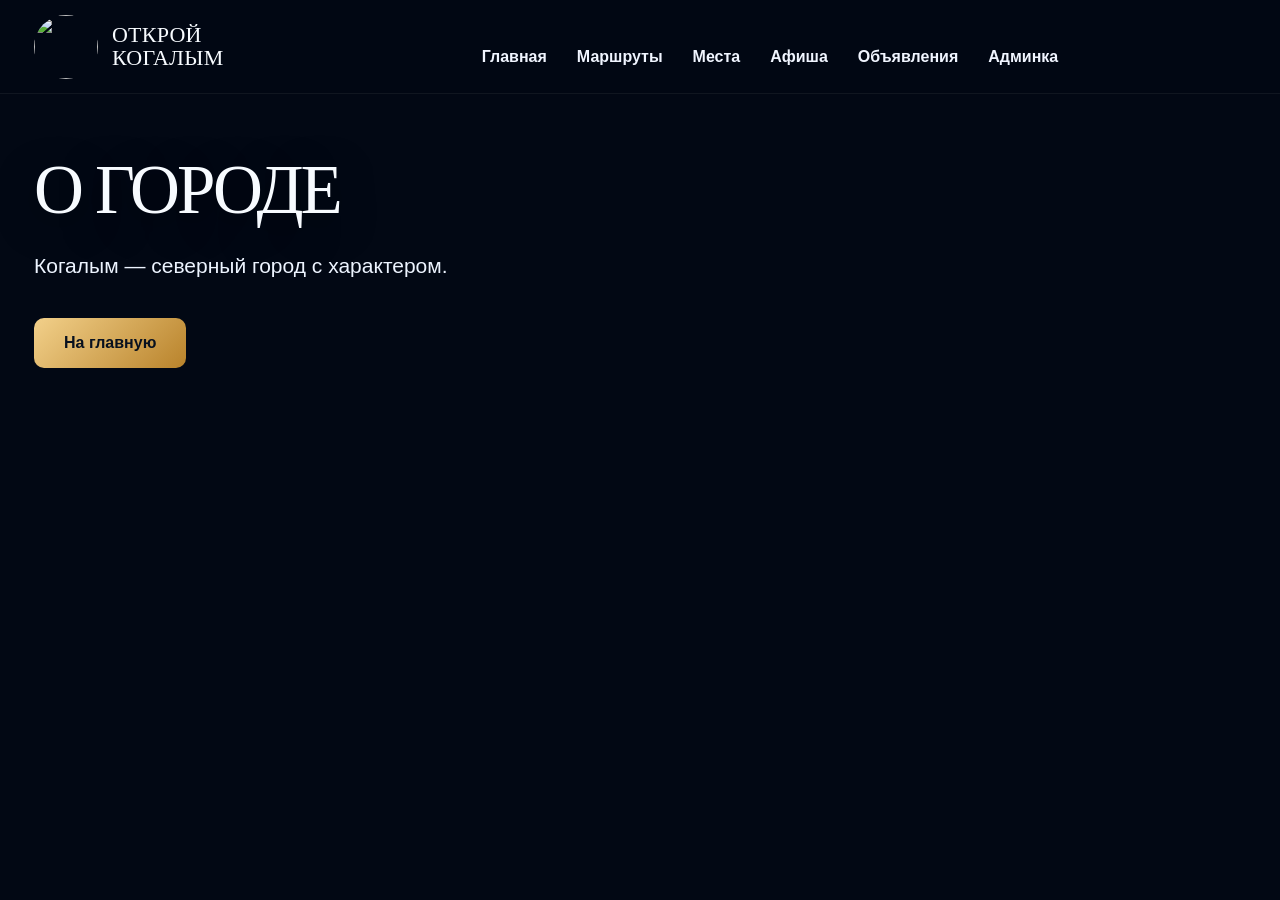
==== about.html @ 1dca5b0f "Add files via upload" ====
<!DOCTYPE html><html lang="ru"><head><meta charset="UTF-8"><meta name="viewport" content="width=device-width, initial-scale=1.0"><title>О городе</title><link rel="stylesheet" href="style.css"></head><body><header class="header"><a class="brand" href="index.html"><img src="images/logo.png"><span>ОТКРОЙ<br>КОГАЛЫМ</span></a><nav><a href="index.html">Главная</a><a href="routes.html">Маршруты</a><a href="places.html">Места</a><a href="events.html">Афиша</a><a href="announcements.html">Объявления</a><a href="admin.html">Админка</a></nav></header><section class="hero"><div class="hero-content"><h1>О городе</h1><p class="lead">Когалым — северный город с характером.</p><div class="actions"><a class="btn gold" href="index.html">На главную</a></div></div></section></body></html>
---- style.css ----
*{box-sizing:border-box;margin:0;padding:0}
:root{--bg:#020814;--panel:rgba(5,20,39,.78);--line:rgba(180,215,255,.18);--gold:#d6a24b;--gold2:#f2d08a;--white:#f7fbff;--muted:#aebcd0}
body{font-family:Arial,Helvetica,sans-serif;background:#020814;color:var(--white)}
a{text-decoration:none;color:inherit}
.header{position:fixed;top:0;left:0;width:100%;height:94px;padding:0 34px;display:grid;grid-template-columns:260px 1fr auto;align-items:center;gap:24px;background:rgba(2,8,20,.84);backdrop-filter:blur(16px);border-bottom:1px solid rgba(255,255,255,.06);z-index:100}
.brand{display:flex;align-items:center;gap:14px;font-family:Georgia,'Times New Roman',serif;font-size:22px;line-height:1.04;letter-spacing:.01em}
.brand img{width:64px;height:64px;border-radius:50%;object-fit:cover}
nav{display:flex;justify-content:center;gap:30px;font-size:16px;font-weight:700}
nav a{padding:34px 0 12px;border-bottom:2px solid transparent;color:#f0f5ff}
nav a.active,nav a:hover{color:var(--gold2);border-color:var(--gold)}
.right-head{display:flex;align-items:center;gap:16px}
.icon{font-size:27px;color:#eef5ff}
.about{padding:12px 18px;border:1px solid rgba(214,162,75,.55);border-radius:10px;font-weight:800;color:#fff}
.weather{height:52px;min-width:190px;padding:8px 14px;border:1px solid rgba(255,255,255,.16);border-radius:12px;background:rgba(7,20,39,.82);display:grid;grid-template-columns:28px 50px 1fr;align-items:center;gap:8px}
.weather b{font-size:27px}.weather small{font-size:12px;color:#e5eefb;line-height:1.25}

.hero{min-height:650px;padding-top:94px;background:linear-gradient(90deg,rgba(2,8,20,.98) 0%,rgba(2,8,20,.72) 34%,rgba(2,8,20,.18) 100%),linear-gradient(180deg,rgba(2,8,20,.05) 0%,#020814 100%),url('images/hero.jpg') center/cover no-repeat}
.hero-content{max-width:1500px;margin:0 auto;padding:62px 34px 0}
.kicker{font-family:Georgia,'Times New Roman',serif;font-size:17px;color:#f0f3f8;margin-bottom:44px}
h1{font-family:Georgia,'Times New Roman',serif;font-weight:500;text-transform:uppercase;font-size:clamp(54px,5.4vw,82px);line-height:.98;letter-spacing:-.045em;text-shadow:0 10px 36px rgba(0,0,0,.5)}
h1 strong{font-weight:500;color:var(--gold2)}
.lead{max-width:560px;margin-top:26px;font-size:21px;line-height:1.55;color:#edf4ff}
.actions{display:flex;gap:18px;margin-top:36px}
.btn{display:inline-flex;align-items:center;justify-content:center;gap:10px;padding:16px 30px;border-radius:10px;font-weight:800;border:1px solid var(--line)}
.gold{background:linear-gradient(135deg,var(--gold2),#b9832b);color:#08111f;border:none}
.dark{background:rgba(3,12,24,.58);color:#fff}
.features{max-width:950px;margin-top:42px;display:grid;grid-template-columns:repeat(4,1fr);border:1px solid var(--line);border-radius:14px;overflow:hidden;background:rgba(5,20,39,.62);backdrop-filter:blur(12px)}
.features div{display:flex;align-items:center;gap:14px;padding:18px 22px;border-right:1px solid var(--line)}
.features div:last-child{border-right:0}.features b{font-size:34px;color:var(--gold2)}.features span{font-size:15px;line-height:1.35}

.main-grid{max-width:1500px;margin:-18px auto 0;padding:0 34px 40px;display:grid;grid-template-columns:2fr .9fr;gap:24px}
.panel{background:var(--panel);border:1px solid var(--line);border-radius:16px;padding:22px;box-shadow:0 20px 60px rgba(0,0,0,.24)}
.section-head{display:flex;align-items:center;justify-content:space-between;margin-bottom:18px}.section-head h2{font-family:Georgia,'Times New Roman',serif;font-size:30px;font-weight:500}.section-head a{color:var(--gold2);font-weight:800}
.cards{display:grid;grid-template-columns:repeat(5,1fr);gap:16px}
.cards article{border:1px solid var(--line);border-radius:12px;overflow:hidden;background:rgba(5,18,36,.72);position:relative}
.cards img{width:100%;height:150px;object-fit:cover;display:block;filter:brightness(.85) saturate(1.05)}
.cards h3{font-family:Georgia,'Times New Roman',serif;font-size:21px;font-weight:500;margin:16px 16px 8px}.cards p{font-size:15px;color:var(--muted);line-height:1.45;margin:0 16px 26px}.cards i{position:absolute;right:14px;bottom:14px;width:32px;height:32px;border-radius:50%;border:1px solid var(--line);display:grid;place-items:center;color:var(--gold2);font-style:normal}
.event{display:grid;grid-template-columns:70px 1fr;gap:14px;padding:14px 0;border-bottom:1px solid var(--line)}.event:last-child{border-bottom:0}.event time{border-radius:10px;background:rgba(214,162,75,.10);color:var(--gold2);text-align:center;padding:10px;font-weight:900;font-size:28px}.event small{display:block;font-size:12px;margin-top:5px}.event b{font-size:16px}.event p{color:var(--muted);margin-top:5px}
.stats{grid-column:1/2;display:grid;grid-template-columns:repeat(4,1fr);padding:0;overflow:hidden}.stats div{text-align:center;padding:24px;border-right:1px solid var(--line)}.stats div:last-child{border-right:0}.stats b{font-family:Georgia,'Times New Roman',serif;font-size:32px;font-weight:500}.stats span{display:block;color:var(--muted);margin-top:6px}
.city{background:linear-gradient(90deg,rgba(5,20,39,.94),rgba(5,20,39,.42)),url('images/lukoil.webp') right bottom/auto 100% no-repeat}.city h2{font-family:Georgia,'Times New Roman',serif;font-size:30px;font-weight:500}.city p{max-width:320px;line-height:1.7;color:#e5eefb;margin:16px 0 26px}
footer{max-width:1500px;margin:0 auto;padding:20px 34px 44px;display:flex;gap:40px;color:var(--muted)}
@media(max-width:1100px){.header{position:relative;height:auto;grid-template-columns:1fr;padding:18px}.right-head{flex-wrap:wrap}.hero{padding-top:0}.hero-content{padding:42px 18px}.features,.main-grid,.cards,.stats{grid-template-columns:1fr}.main-grid{margin:0;padding:0 18px 32px}.stats{grid-column:auto}.features div{border-right:0;border-bottom:1px solid var(--line)}h1{font-size:44px}footer{padding:20px 18px 40px;flex-wrap:wrap}}
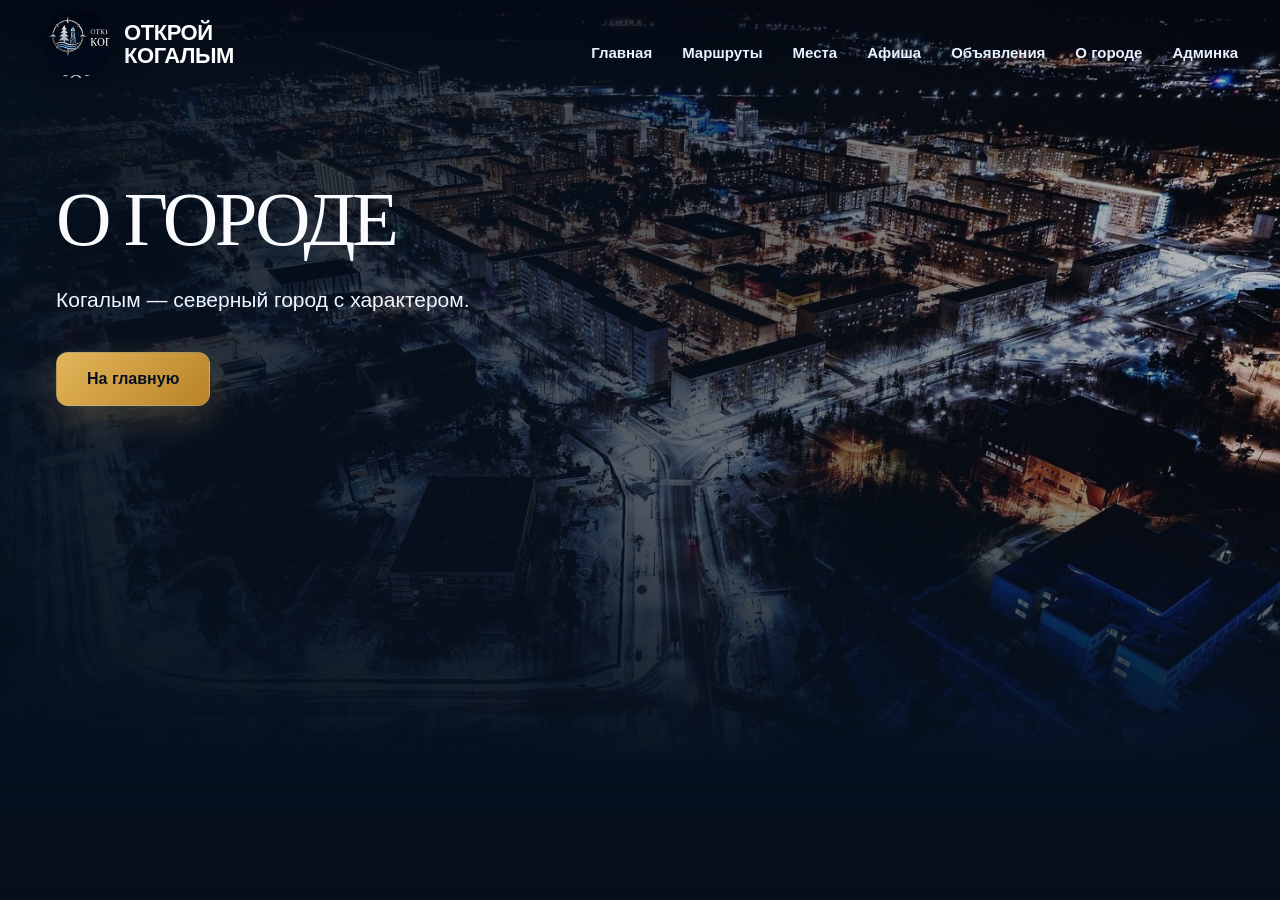
==== commit 11ae24e7: "Add files via upload" ====
--- a/about.html
+++ b/about.html
@@ -1 +1 @@
-<!DOCTYPE html><html lang="ru"><head><meta charset="UTF-8"><meta name="viewport" content="width=device-width, initial-scale=1.0"><title>О городе</title><link rel="stylesheet" href="style.css"></head><body><header class="header"><a class="brand" href="index.html"><img src="images/logo.png"><span>ОТКРОЙ<br>КОГАЛЫМ</span></a><nav><a href="index.html">Главная</a><a href="routes.html">Маршруты</a><a href="places.html">Места</a><a href="events.html">Афиша</a><a href="announcements.html">Объявления</a><a href="admin.html">Админка</a></nav></header><section class="hero"><div class="hero-content"><h1>О городе</h1><p class="lead">Когалым — северный город с характером.</p><div class="actions"><a class="btn gold" href="index.html">На главную</a></div></div></section></body></html>+<!DOCTYPE html><html lang="ru"><head><meta charset="UTF-8"><meta name="viewport" content="width=device-width, initial-scale=1.0"><title>О городе</title><link rel="stylesheet" href="styles.css"></head><body><header class="header"><a class="brand" href="index.html"><img src="logo.png"><span>ОТКРОЙ<br>КОГАЛЫМ</span></a><nav><a href="index.html">Главная</a><a href="routes.html">Маршруты</a><a href="places.html">Места</a><a href="events.html">Афиша</a><a href="announcements.html">Объявления</a><a href="about.html">О городе</a><a href="admin.html">Админка</a></nav></header><section class="hero"><div class="hero-content"><h1>О городе</h1><p>Когалым — северный город с характером.</p><div class="actions"><a class="btn primary" href="index.html">На главную</a></div></div></section></body></html>
--- a/styles.css
+++ b/styles.css
@@ -0,0 +1,100 @@
+
+*{box-sizing:border-box;margin:0;padding:0}
+:root{
+  --bg:#06111f;
+  --deep:#020712;
+  --panel:rgba(7,22,42,.78);
+  --panel2:rgba(9,30,56,.88);
+  --blue:#1177ff;
+  --blue2:#67b8ff;
+  --gold:#d6a64d;
+  --cream:#f2dfb5;
+  --white:#f7fbff;
+  --text:#dbe8f8;
+  --muted:#95a9bf;
+  --line:rgba(114,178,255,.22);
+}
+html{scroll-behavior:smooth}
+body{
+  font-family:Arial, Helvetica, sans-serif;
+  background:linear-gradient(180deg,#06111f,#020712 68%);
+  color:var(--white);
+}
+a{text-decoration:none;color:inherit}
+.header{
+  position:absolute;top:0;left:0;width:100%;z-index:10;
+  height:88px;padding:0 42px;display:flex;align-items:center;justify-content:space-between;
+  background:linear-gradient(180deg,rgba(2,7,18,.68),rgba(2,7,18,0));
+}
+.brand{display:flex;align-items:center;gap:14px;font-weight:900;letter-spacing:-.02em;font-size:22px;line-height:1.05;color:white}
+.brand img{width:68px;height:68px;border-radius:50%;object-fit:cover;filter:drop-shadow(0 8px 20px rgba(0,0,0,.35))}
+nav{display:flex;gap:30px;font-size:15px;font-weight:700}
+nav a{padding:29px 0 10px;border-bottom:2px solid transparent;color:#e8f1ff}
+nav a.active,nav a:hover{color:var(--cream);border-color:var(--gold)}
+.header-icons{display:flex;gap:18px;font-size:28px;color:#dbe8ff}
+.hero{
+  min-height:760px;padding:130px 56px 54px;position:relative;overflow:hidden;
+  display:grid;grid-template-columns:minmax(0,720px) 340px;align-items:start;gap:60px;
+  background:
+    linear-gradient(90deg,rgba(6,17,31,.96) 0%,rgba(6,17,31,.68) 44%,rgba(6,17,31,.14) 100%),
+    linear-gradient(180deg,rgba(6,17,31,.10) 0%,rgba(6,17,31,.15) 62%,#06111f 100%),
+    url('hero-kogalym.jpg') center/cover no-repeat;
+}
+.hero-content{max-width:720px;margin-top:52px}
+h1{
+  font-family:Georgia,'Times New Roman',serif;
+  font-size:clamp(54px,6vw,92px);
+  line-height:.98;letter-spacing:-.045em;font-weight:500;text-transform:uppercase;
+  color:#f9fbff;text-shadow:0 12px 32px rgba(0,0,0,.45);
+}
+h1 span{color:var(--cream)}
+.hero p{margin-top:26px;max-width:560px;font-size:21px;line-height:1.58;color:#eef5ff}
+.actions{display:flex;gap:18px;margin-top:36px;flex-wrap:wrap}
+.btn{display:inline-flex;align-items:center;justify-content:center;gap:10px;padding:17px 30px;border-radius:12px;font-weight:800;border:1px solid var(--line);transition:.25s}
+.btn:hover{transform:translateY(-3px)}
+.primary{background:linear-gradient(135deg,#e3b55a,#b98327);color:#07111f;box-shadow:0 12px 34px rgba(214,166,77,.25)}
+.secondary{background:rgba(3,13,28,.45);color:#fff}
+.chips{display:flex;gap:0;margin-top:48px;border:1px solid var(--line);border-radius:18px;overflow:hidden;backdrop-filter:blur(10px);max-width:720px}
+.chips div{display:flex;align-items:center;gap:16px;padding:18px 24px;background:rgba(7,22,42,.55);border-right:1px solid var(--line)}
+.chips div:last-child{border-right:0}
+.chips b{font-size:34px;color:var(--gold)}
+.chips span{font-size:15px;line-height:1.35;color:#e9f3ff;font-weight:700}
+.weather-card{
+  margin-top:70px;padding:28px;border-radius:18px;background:rgba(8,25,52,.78);
+  border:1px solid rgba(149,190,255,.28);box-shadow:0 18px 60px rgba(0,0,0,.25);backdrop-filter:blur(15px)
+}
+.weather-main{display:grid;grid-template-columns:48px 80px 1fr;gap:14px;align-items:center}
+.cloud{font-size:40px}.weather-main strong{font-size:44px}.weather-main small{display:block;color:#c7d7ea;margin-top:6px}
+.weather-card p{margin:14px 0;color:#dcecff}.weather-card hr{border:0;border-top:1px solid var(--line);margin:18px 0}.weather-card span{color:#dcecff;line-height:1.6}
+.popular,.lower,.stats{padding-left:42px;padding-right:42px;max-width:1500px;margin:0 auto}
+.section-title{display:flex;align-items:center;justify-content:space-between;margin-bottom:24px}
+.section-title h2{
+  font-family:Georgia,'Times New Roman',serif;
+  font-size:34px;font-weight:500;color:#fff
+}
+.section-title h2:before{content:"";display:inline-block;width:12px;height:12px;border-radius:50%;background:var(--blue);margin-right:12px}
+.section-title a{color:var(--cream);font-weight:800}
+.place-grid{display:grid;grid-template-columns:repeat(5,1fr);gap:18px}
+.place-grid article{background:var(--panel);border:1px solid var(--line);border-radius:14px;overflow:hidden;box-shadow:0 16px 40px rgba(0,0,0,.14)}
+.place-grid img{width:100%;height:160px;object-fit:cover;display:block;filter:saturate(1.08) brightness(.88)}
+.place-grid h3{font-family:Georgia,'Times New Roman',serif;font-size:22px;font-weight:500;margin:18px 18px 8px}
+.place-grid p{color:#b9c7d8;margin:0 18px 20px;line-height:1.45}
+.lower{display:grid;grid-template-columns:1.1fr .9fr 1.05fr;gap:24px;margin-top:34px}
+.panel{background:var(--panel);border:1px solid var(--line);border-radius:18px;padding:24px;box-shadow:0 16px 46px rgba(0,0,0,.18)}
+.section-title.small h2{font-size:28px}.section-title.small h2:before{display:none}
+.event{display:grid;grid-template-columns:74px 1fr;gap:16px;align-items:center;padding:15px 0;border-bottom:1px solid var(--line)}
+.event:last-child{border-bottom:0}.event time{border-radius:12px;background:rgba(17,119,255,.10);color:var(--blue2);text-align:center;padding:12px 8px;font-weight:900}
+.event time small{display:block;font-size:12px;margin-top:6px}.event p{color:#afc0d4;margin-top:5px}
+.quick-grid{display:grid;grid-template-columns:repeat(3,1fr);gap:14px}
+.quick-grid a{min-height:102px;border-radius:14px;background:rgba(255,255,255,.04);border:1px solid var(--line);display:flex;flex-direction:column;align-items:center;justify-content:center;gap:12px;color:var(--cream);font-size:30px}
+.quick-grid span{font-size:14px;color:#dbe7f7;font-weight:800}
+.city-card{background:linear-gradient(90deg,rgba(9,30,56,.94),rgba(9,30,56,.44)),url('lukoil-city.webp') right bottom/auto 100% no-repeat}
+.city-card h2{font-family:Georgia,'Times New Roman',serif;font-size:34px;font-weight:500;max-width:310px}.city-card p{margin:18px 0 26px;line-height:1.7;max-width:330px;color:#dbe8f8}
+.stats{display:grid;grid-template-columns:repeat(4,1fr);margin-top:34px;margin-bottom:38px;border:1px solid var(--line);border-radius:18px;overflow:hidden;background:rgba(7,22,42,.62)}
+.stats div{text-align:center;padding:26px;border-right:1px solid var(--line)}.stats div:last-child{border-right:0}.stats b{font-family:Georgia,'Times New Roman',serif;font-size:34px;color:#fff;font-weight:500}.stats span{display:block;color:#aebdd0;margin-top:6px}
+footer{max-width:1500px;margin:0 auto;padding:26px 42px 44px;display:flex;gap:42px;color:#aebdd0}
+@media(max-width:1000px){
+  .header{position:relative;background:#06111f;height:auto;padding:16px;align-items:flex-start;flex-direction:column}
+  nav{flex-wrap:wrap;gap:15px}.hero{grid-template-columns:1fr;padding:48px 22px}.hero-content{margin-top:0}h1{font-size:44px}.weather-card{margin-top:0}.chips{display:grid}.chips div{border-right:0;border-bottom:1px solid var(--line)}
+  .popular,.lower,.stats{padding-left:16px;padding-right:16px}.place-grid,.lower,.stats{grid-template-columns:1fr}footer{padding:22px 16px;flex-wrap:wrap}
+}
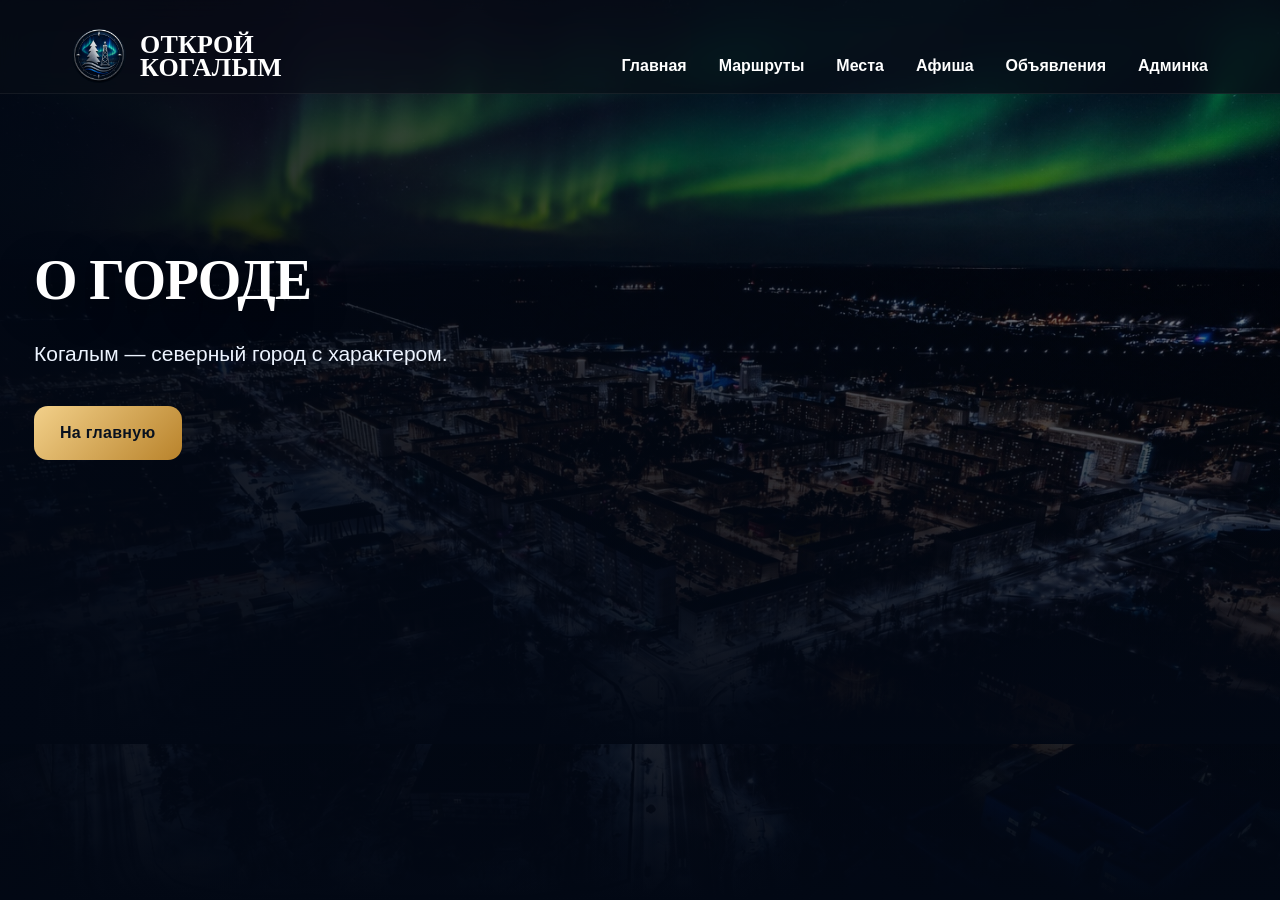
==== commit 3de63deb: "Add files via upload" ====
--- a/about.html
+++ b/about.html
@@ -1 +1 @@
-<!DOCTYPE html><html lang="ru"><head><meta charset="UTF-8"><meta name="viewport" content="width=device-width, initial-scale=1.0"><title>О городе</title><link rel="stylesheet" href="styles.css"></head><body><header class="header"><a class="brand" href="index.html"><img src="logo.png"><span>ОТКРОЙ<br>КОГАЛЫМ</span></a><nav><a href="index.html">Главная</a><a href="routes.html">Маршруты</a><a href="places.html">Места</a><a href="events.html">Афиша</a><a href="announcements.html">Объявления</a><a href="about.html">О городе</a><a href="admin.html">Админка</a></nav></header><section class="hero"><div class="hero-content"><h1>О городе</h1><p>Когалым — северный город с характером.</p><div class="actions"><a class="btn primary" href="index.html">На главную</a></div></div></section></body></html>+<!DOCTYPE html><html lang="ru"><head><meta charset="UTF-8"><meta name="viewport" content="width=device-width, initial-scale=1.0"><title>О городе</title><link rel="stylesheet" href="style.css"></head><body><header class="header"><a class="brand" href="index.html"><img src="images/logo.png"><span>ОТКРОЙ<br>КОГАЛЫМ</span></a><nav><a href="index.html">Главная</a><a href="routes.html">Маршруты</a><a href="places.html">Места</a><a href="events.html">Афиша</a><a href="announcements.html">Объявления</a><a href="admin.html">Админка</a></nav></header><section class="hero"><div class="hero-content"><h1>О городе</h1><p class="lead">Когалым — северный город с характером.</p><div class="actions"><a class="btn gold" href="index.html">На главную</a></div></div></section></body></html>
--- a/style.css
+++ b/style.css
@@ -0,0 +1,451 @@
+*{box-sizing:border-box;margin:0;padding:0}
+:root{--bg:#020814;--panel:rgba(5,20,39,.78);--line:rgba(180,215,255,.18);--gold:#d6a24b;--gold2:#f2d08a;--white:#f7fbff;--muted:#aebcd0}
+body{font-family:Arial,Helvetica,sans-serif;background:#020814;color:var(--white)}
+a{text-decoration:none;color:inherit}
+.header{position:fixed;top:0;left:0;width:100%;height:94px;padding:0 34px;display:grid;grid-template-columns:260px 1fr auto;align-items:center;gap:24px;background:rgba(2,8,20,.84);backdrop-filter:blur(16px);border-bottom:1px solid rgba(255,255,255,.06);z-index:100}
+.brand{display:flex;align-items:center;gap:14px;font-family:Georgia,'Times New Roman',serif;font-size:22px;line-height:1.04;letter-spacing:.01em}
+.brand img{width:64px;height:64px;border-radius:50%;object-fit:cover}
+nav{display:flex;justify-content:center;gap:30px;font-size:16px;font-weight:700}
+nav a{padding:34px 0 12px;border-bottom:2px solid transparent;color:#f0f5ff}
+nav a.active,nav a:hover{color:var(--gold2);border-color:var(--gold)}
+.right-head{display:flex;align-items:center;gap:16px}
+.icon{font-size:27px;color:#eef5ff}
+.about{padding:12px 18px;border:1px solid rgba(214,162,75,.55);border-radius:10px;font-weight:800;color:#fff}
+.weather{height:52px;min-width:190px;padding:8px 14px;border:1px solid rgba(255,255,255,.16);border-radius:12px;background:rgba(7,20,39,.82);display:grid;grid-template-columns:28px 50px 1fr;align-items:center;gap:8px}
+.weather b{font-size:27px}.weather small{font-size:12px;color:#e5eefb;line-height:1.25}
+
+.hero{
+min-height:650px;
+padding-top:94px;
+background:
+linear-gradient(90deg, rgba(2,8,20,.92) 0%, rgba(2,8,20,.68) 35%, rgba(2,8,20,.22) 100%),
+linear-gradient(180deg, rgba(2,8,20,.04) 0%, #020814 100%),
+url("images/hero.jpg") center/cover fixed;
+}
+.hero-content{max-width:1500px;margin:0 auto;padding:62px 34px 0}
+.kicker{font-family:Georgia,'Times New Roman',serif;font-size:17px;color:#f0f3f8;margin-bottom:44px}
+h1{font-family:Georgia,'Times New Roman',serif;font-weight:500;text-transform:uppercase;font-size:clamp(54px,5.4vw,82px);line-height:.98;letter-spacing:-.045em;text-shadow:0 10px 36px rgba(0,0,0,.5)}
+h1 strong{font-weight:500;color:var(--gold2)}
+.lead{max-width:560px;margin-top:26px;font-size:21px;line-height:1.55;color:#edf4ff}
+.actions{display:flex;gap:18px;margin-top:36px}
+.btn{display:inline-flex;align-items:center;justify-content:center;gap:10px;padding:16px 30px;border-radius:10px;font-weight:800;border:1px solid var(--line)}
+.gold{background:linear-gradient(135deg,var(--gold2),#b9832b);color:#08111f;border:none}
+.dark{background:rgba(3,12,24,.58);color:#fff}
+.features{max-width:950px;margin-top:42px;display:grid;grid-template-columns:repeat(4,1fr);border:1px solid var(--line);border-radius:14px;overflow:hidden;background:rgba(5,20,39,.62);backdrop-filter:blur(12px)}
+.features div{display:flex;align-items:center;gap:14px;padding:18px 22px;border-right:1px solid var(--line)}
+.features div:last-child{border-right:0}.features b{font-size:34px;color:var(--gold2)}.features span{font-size:15px;line-height:1.35}
+
+.main-grid{max-width:1500px;margin:-18px auto 0;padding:0 34px 40px;display:grid;grid-template-columns:2fr .9fr;gap:24px}
+.panel{background:var(--panel);border:1px solid var(--line);border-radius:16px;padding:22px;box-shadow:0 20px 60px rgba(0,0,0,.24)}
+.section-head{display:flex;align-items:center;justify-content:space-between;margin-bottom:18px}.section-head h2{font-family:Georgia,'Times New Roman',serif;font-size:30px;font-weight:500}.section-head a{color:var(--gold2);font-weight:800}
+.cards{display:grid;grid-template-columns:repeat(5,1fr);gap:16px}
+.cards article{border:1px solid var(--line);border-radius:12px;overflow:hidden;background:rgba(5,18,36,.72);position:relative}
+.cards img{width:100%;height:150px;object-fit:cover;display:block;filter:brightness(.85) saturate(1.05)}
+.cards h3{font-family:Georgia,'Times New Roman',serif;font-size:21px;font-weight:500;margin:16px 16px 8px}.cards p{font-size:15px;color:var(--muted);line-height:1.45;margin:0 16px 26px}.cards i{position:absolute;right:14px;bottom:14px;width:32px;height:32px;border-radius:50%;border:1px solid var(--line);display:grid;place-items:center;color:var(--gold2);font-style:normal}
+.event{display:grid;grid-template-columns:70px 1fr;gap:14px;padding:14px 0;border-bottom:1px solid var(--line)}.event:last-child{border-bottom:0}.event time{border-radius:10px;background:rgba(214,162,75,.10);color:var(--gold2);text-align:center;padding:10px;font-weight:900;font-size:28px}.event small{display:block;font-size:12px;margin-top:5px}.event b{font-size:16px}.event p{color:var(--muted);margin-top:5px}
+.stats{grid-column:1/2;display:grid;grid-template-columns:repeat(4,1fr);padding:0;overflow:hidden}.stats div{text-align:center;padding:24px;border-right:1px solid var(--line)}.stats div:last-child{border-right:0}.stats b{font-family:Georgia,'Times New Roman',serif;font-size:32px;font-weight:500}.stats span{display:block;color:var(--muted);margin-top:6px}
+.city{background:linear-gradient(90deg,rgba(5,20,39,.94),rgba(5,20,39,.42)),url('images/lukoil.webp') right bottom/auto 100% no-repeat}.city h2{font-family:Georgia,'Times New Roman',serif;font-size:30px;font-weight:500}.city p{max-width:320px;line-height:1.7;color:#e5eefb;margin:16px 0 26px}
+footer{max-width:1500px;margin:0 auto;padding:20px 34px 44px;display:flex;gap:40px;color:var(--muted)}
+@media(max-width:1100px){.header{position:relative;height:auto;grid-template-columns:1fr;padding:18px}.right-head{flex-wrap:wrap}.hero{padding-top:0}.hero-content{padding:42px 18px}.features,.main-grid,.cards,.stats{grid-template-columns:1fr}.main-grid{margin:0;padding:0 18px 32px}.stats{grid-column:auto}.features div{border-right:0;border-bottom:1px solid var(--line)}h1{font-size:44px}footer{padding:20px 18px 40px;flex-wrap:wrap}}
+.header{
+display:flex;
+align-items:center;
+justify-content:space-between;
+gap:24px;
+flex-wrap:wrap;
+}
+
+.main-nav{
+display:flex;
+gap:28px;
+flex-wrap:wrap;
+}
+
+.header-actions{
+display:flex;
+align-items:center;
+gap:14px;
+margin-left:auto;
+}
+/* ===== ЕДИНАЯ ШАПКА ДЛЯ ВСЕХ СТРАНИЦ ===== */
+
+.header{
+  width:100%;
+  padding:24px 72px;
+  box-sizing:border-box;
+  display:flex;
+  align-items:center;
+  gap:34px;
+  position:relative;
+  z-index:50;
+  background:rgba(8,12,22,.72);
+  backdrop-filter:blur(14px);
+}
+
+.brand{
+  display:flex;
+  align-items:center;
+  gap:14px;
+  text-decoration:none;
+  color:#fff;
+  flex-shrink:0;
+}
+
+.brand img{
+  width:54px;
+  height:54px;
+  object-fit:contain;
+}
+
+.brand span{
+  font-size:26px;
+  line-height:.9;
+  font-weight:900;
+}
+
+.header nav{
+  display:flex;
+  align-items:center;
+  gap:28px;
+  margin-left:auto;
+}
+
+.header nav a{
+  color:#fff;
+  text-decoration:none;
+  font-weight:800;
+  position:relative;
+}
+
+.header nav a.active{
+  color:#ffd85a;
+}
+
+.header nav a.active::after{
+  content:"";
+  position:absolute;
+  left:0;
+  right:0;
+  bottom:-10px;
+  height:3px;
+  border-radius:10px;
+  background:#ffd85a;
+}
+
+.right-head{
+  display:flex;
+  align-items:center;
+  gap:14px;
+  margin-left:28px;
+  flex-shrink:0;
+}
+
+.icon{
+  color:#fff;
+  font-size:18px;
+}
+
+.about{
+  color:#fff;
+  text-decoration:none;
+  font-weight:800;
+  padding:12px 18px;
+  border:1px solid rgba(255,216,90,.75);
+  border-radius:12px;
+}
+
+.weather{
+  display:flex;
+  align-items:center;
+  gap:10px;
+  padding:10px 14px;
+  border-radius:12px;
+  background:rgba(55,72,110,.75);
+  color:#fff;
+}
+
+.weather b{
+  font-size:22px;
+}
+
+.weather small{
+  font-size:11px;
+  line-height:1.1;
+}
+/* ===== FIX: одинаковое меню во всех шапках ===== */
+
+.header nav{
+  display:flex !important;
+  align-items:center !important;
+  gap:32px !important;
+  margin-left:auto !important;
+}
+
+.header nav a{
+  font-size:16px !important;
+  line-height:1 !important;
+  font-weight:800 !important;
+  color:#fff !important;
+  text-decoration:none !important;
+  white-space:nowrap !important;
+}
+
+.header nav a.active{
+  color:#ffd85a !important;
+}
+
+.header nav a.active::after{
+  bottom:-12px !important;
+}
+/* ===== ЕДИНЫЙ ФОН САЙТА ===== */
+html,
+body{
+  min-height:100%;
+}
+
+body{
+  background:#020814;
+  color:#fff;
+}
+
+body::before{
+  content:"";
+  position:fixed;
+  inset:0;
+  background:
+linear-gradient(90deg, rgba(2,8,20,.72) 0%, rgba(2,8,20,.45) 40%, rgba(2,8,20,.18) 100%),
+linear-gradient(180deg, rgba(2,8,20,.03) 0%, #020814 100%),
+url("images/hero.jpg") center/cover fixed;;
+  z-index:-1;
+  pointer-events:none;
+}
+.page-shell{
+max-width:1500px;
+margin:0 auto;
+padding:140px 34px 80px;
+}
+
+.page-shell h1{
+font-size:56px;
+line-height:1;
+margin-bottom:18px;
+font-family:Georgia,"Times New Roman",serif;
+font-weight:700;
+color:#fff;
+}
+
+.page-shell p{
+font-size:18px;
+line-height:1.7;
+color:#d7e3f7;
+}
+
+.page-shell h2{
+font-size:34px;
+margin-bottom:18px;
+font-family:Georgia,"Times New Roman",serif;
+color:#f0d58a;
+}
+/* ===== ЕДИНЫЙ СТИЛЬ САЙТА ===== */
+
+body{
+font-family:Arial,Helvetica,sans-serif;
+color:#f7fbff;
+line-height:1.6;
+}
+
+h1,h2,h3{
+font-family:Georgia,"Times New Roman",serif;
+font-weight:700;
+letter-spacing:-0.02em;
+color:#fff;
+margin-bottom:18px;
+line-height:1.1;
+}
+
+h1{
+font-size:56px;
+}
+
+h2{
+font-size:34px;
+}
+
+h3{
+font-size:24px;
+}
+
+p{
+font-size:18px;
+line-height:1.7;
+color:#d7e3f7;
+margin-bottom:18px;
+}
+
+section{
+margin-bottom:42px;
+}
+
+.panel,
+.route-card,
+.place-card,
+.event-card,
+article{
+border-radius:22px;
+overflow:hidden;
+}
+
+.cards,
+.route-list{
+gap:24px;
+}
+
+.btn,
+button,
+a.btn{
+font-weight:700;
+letter-spacing:.02em;
+border-radius:14px;
+padding:14px 26px;
+}
+
+.page-shell,
+.routes-page,
+.events-page,
+.places-page,
+.announcements-page{
+max-width:1500px;
+margin:0 auto;
+padding:140px 34px 80px;
+box-sizing:border-box;
+}
+/* ===== ЖЕСТКОЕ ВЫРАВНИВАНИЕ ВСЕХ СТРАНИЦ ===== */
+
+.routes-page,
+.places-page,
+.events-page,
+.announcements-page,
+.page-shell{
+  max-width:1500px !important;
+  margin:0 auto !important;
+  padding:140px 34px 80px !important;
+  box-sizing:border-box !important;
+}
+
+.routes-page h1,
+.places-page h1,
+.events-page h1,
+.announcements-page h1{
+  font-family:Georgia,"Times New Roman",serif !important;
+  font-size:72px !important;
+  line-height:.95 !important;
+  font-weight:700 !important;
+  letter-spacing:-.04em !important;
+  margin:0 0 22px !important;
+  color:#fff !important;
+}
+
+.routes-page p,
+.places-page p,
+.events-page p,
+.announcements-page p{
+  font-family:Arial,Helvetica,sans-serif !important;
+  font-size:18px !important;
+  line-height:1.65 !important;
+  font-weight:600 !important;
+  color:#dbe6f8 !important;
+}
+
+.routes-page h2,
+.places-page h2,
+.events-page h2,
+.announcements-page h2{
+  font-family:Georgia,"Times New Roman",serif !important;
+  font-size:42px !important;
+  line-height:1.05 !important;
+  font-weight:700 !important;
+  color:#fff !important;
+}
+
+.route-card,
+.week-place,
+.hero-event,
+.card,
+.event-card,
+.admin-card{
+  border-radius:24px !important;
+}
+/* ===== ОБЪЯВЛЕНИЯ ПОД ОБЩИЙ СТИЛЬ ===== */
+
+.ann-page h1{
+font-family:Georgia,"Times New Roman",serif !important;
+font-size:72px !important;
+font-weight:700 !important;
+line-height:.95 !important;
+letter-spacing:-.04em !important;
+}
+
+.ann-page p,
+.ann-page input,
+.ann-page select,
+.ann-page button,
+.ann-page .item,
+.ann-page .price{
+font-family:Arial,Helvetica,sans-serif !important;
+}
+
+.ann-page{
+padding-top:140px !important;
+}
+#adsList{
+display:grid;
+gap:18px;
+margin-top:18px;
+}
+
+/* ===== ANNOUNCEMENTS PAGE / CLEAN FINAL ===== */
+body.modal-open{overflow:hidden}
+.ann-page{min-height:100vh;padding:140px 28px 70px;background:linear-gradient(180deg,rgba(2,8,20,.80),#020814 48%),url('images/hero.jpg') center/cover fixed;color:#fff}
+.ann-container{max-width:1450px;margin:0 auto}
+.ann-badge{display:inline-flex;padding:10px 16px;border-radius:999px;background:rgba(214,162,75,.12);border:1px solid rgba(214,162,75,.28);color:#f2d08a;font-weight:800;margin-bottom:18px}
+.ann-top{display:flex;justify-content:space-between;gap:24px;align-items:flex-end;margin-bottom:30px}
+.ann-top h1{font-family:Georgia,'Times New Roman',serif;font-size:72px;line-height:.95;font-weight:700;letter-spacing:-.04em;margin:0 0 18px;color:#fff}
+.ann-lead{max-width:760px;font-size:20px;line-height:1.6;color:#dbe6f8;margin:0}
+.ann-add-btn{display:inline-flex;align-items:center;justify-content:center;padding:16px 24px;border-radius:12px;background:linear-gradient(135deg,#f1d493,#b88631);color:#08111f;font-weight:900;text-decoration:none;white-space:nowrap}
+.ann-search-panel{display:grid;grid-template-columns:1.3fr repeat(3,.7fr);gap:14px;margin-bottom:20px}
+.ann-search-panel input,.ann-search-panel select{width:100%;padding:17px 18px;border-radius:16px;border:1px solid rgba(255,255,255,.08);background:rgba(8,20,42,.86);color:#fff;font-weight:800;outline:none}
+.ann-search-panel input::placeholder{color:#9fb1c8}
+.ann-categories{display:grid;grid-template-columns:repeat(5,1fr);gap:14px;margin-bottom:30px}
+.ann-cat{cursor:pointer;padding:18px;border-radius:18px;background:rgba(8,20,42,.86);border:1px solid rgba(255,255,255,.08);color:#f2d08a;font-weight:900;text-align:center;transition:.22s}
+.ann-cat:hover,.ann-cat.active{background:rgba(214,162,75,.18);border-color:rgba(214,162,75,.45);transform:translateY(-2px)}
+.ann-board{display:grid;grid-template-columns:2fr 1fr;gap:24px}
+.ann-list{display:grid;gap:18px}
+.ann-item{position:relative;display:grid;grid-template-columns:118px 1fr 155px;gap:20px;align-items:center;padding:20px;border-radius:22px;background:rgba(8,20,42,.88);border:1px solid rgba(255,255,255,.08);backdrop-filter:blur(14px);transition:.28s;cursor:pointer;overflow:hidden}
+.ann-item.hidden{display:none}
+.ann-item:hover{transform:translateY(-5px);border-color:rgba(214,162,75,.32);box-shadow:0 18px 44px rgba(0,0,0,.28)}
+.ann-item.vip{border-color:rgba(214,162,75,.42);background:linear-gradient(90deg,rgba(214,162,75,.10),rgba(8,20,42,.88) 30%)}
+.vip-label{position:absolute;top:12px;right:18px;padding:5px 10px;border-radius:999px;background:rgba(214,162,75,.20);border:1px solid rgba(214,162,75,.38);color:#f2d08a;font-weight:950;font-size:11px;z-index:2}
+.ann-thumb{width:108px;height:88px;border-radius:16px;background-size:cover;background-position:center;border:1px solid rgba(255,255,255,.10);position:relative;overflow:hidden}
+.ann-thumb:after{content:"";position:absolute;inset:0;background:linear-gradient(180deg,transparent,rgba(0,0,0,.35))}
+.ann-item h2{font-family:Georgia,'Times New Roman',serif;font-size:30px;font-weight:500;line-height:1.12;margin:0 0 8px;color:#fff;overflow-wrap:anywhere;word-break:break-word}
+.ann-item p{margin:0;color:#dbe6f8;line-height:1.5;overflow-wrap:anywhere;word-break:break-word}
+.ann-meta{display:flex;gap:10px;flex-wrap:wrap;margin-top:10px;color:#aebcd0;font-size:13px;font-weight:800}
+.ann-price{text-align:right;min-width:145px;padding-top:22px;overflow-wrap:anywhere;word-break:break-word}
+.ann-price b{display:block;font-size:23px;color:#f2d08a;margin-bottom:8px}.ann-price span{color:#aebcd0;font-size:14px}
+.ann-side{background:rgba(8,20,42,.88);border:1px solid rgba(255,255,255,.08);border-radius:24px;padding:26px;height:max-content;backdrop-filter:blur(14px)}
+.ann-side h2{font-family:Georgia,'Times New Roman',serif;font-size:36px;font-weight:500;margin:0 0 18px;color:#fff}
+.ann-side p{color:#dbe6f8;line-height:1.65;margin:0 0 22px}.ann-side-box{padding:18px;border-radius:18px;background:rgba(255,255,255,.04);border:1px solid rgba(255,255,255,.07);margin-bottom:14px}.ann-side-box b{display:block;color:#f2d08a;margin-bottom:6px}.ann-side-box span{color:#dbe6f8}
+.ann-empty{display:none;padding:28px;border-radius:22px;background:rgba(8,20,42,.88);border:1px solid rgba(255,255,255,.08);color:#dbe6f8;font-weight:800}.ann-empty.show{display:block}
+.ad-modal{position:fixed;inset:0;z-index:9999;background:rgba(0,0,0,.72);backdrop-filter:blur(6px);display:none;align-items:center;justify-content:center;padding:24px}
+.ad-modal.show{display:flex}
+.ad-modal-box{position:relative;width:min(820px,96vw);max-height:92vh;overflow:hidden;border-radius:24px;background:linear-gradient(180deg,#101827 0%,#07111d 100%);border:1px solid rgba(255,255,255,.12);box-shadow:0 30px 90px rgba(0,0,0,.65);color:#fff}
+.ad-close{position:absolute;top:16px;right:16px;width:44px;height:44px;border:0;border-radius:50%;background:rgba(15,23,42,.78);color:#fff;font-size:28px;line-height:1;cursor:pointer;z-index:20;display:flex;align-items:center;justify-content:center}.ad-close:hover{background:rgba(30,41,59,.96)}
+.ad-modal-image{width:100%;height:330px;background:#111827 center/cover no-repeat}
+.ad-modal-content{padding:26px 30px 28px;overflow-y:auto;max-height:calc(92vh - 330px)}
+.ad-modal-category{display:inline-flex;width:fit-content;padding:9px 15px;margin-bottom:18px;border-radius:999px;background:linear-gradient(135deg,#1e3a8a,#2563eb);color:#fff;font-size:14px;font-weight:800}
+.ad-modal-content h2{margin:0 0 12px;color:#fff;font-size:34px;line-height:1.08;font-weight:900;overflow-wrap:anywhere;word-break:break-word}
+.ad-modal-content p{margin:0 0 24px;color:rgba(255,255,255,.78);font-size:18px;line-height:1.55;white-space:normal;overflow-wrap:anywhere;word-break:break-word}
+.ad-modal-info{display:grid;grid-template-columns:repeat(4,1fr);gap:0;margin:22px 0 26px}.ad-modal-info div{padding:0 18px;border-right:1px solid rgba(255,255,255,.13);min-width:0}.ad-modal-info div:first-child{padding-left:0}.ad-modal-info div:last-child{border-right:0}.ad-modal-info span{display:block;margin-bottom:7px;color:rgba(255,255,255,.58);font-size:14px}.ad-modal-info b{display:block;color:#fff;font-size:18px;font-weight:800;overflow-wrap:anywhere;word-break:break-word}.ad-modal-info div:first-child b{color:#ffd21f}
+.ad-modal-phone{width:100%;min-height:58px;border:0;border-radius:12px;background:linear-gradient(180deg,#ffe066 0%,#ffc107 100%);color:#141414;font-size:20px;font-weight:900;cursor:pointer;box-shadow:0 10px 24px rgba(255,193,7,.22)}.ad-modal-phone:hover{filter:brightness(1.04)}
+@media(max-width:1100px){.ann-board,.ann-search-panel{grid-template-columns:1fr}.ann-categories{grid-template-columns:1fr 1fr}.ann-item{grid-template-columns:1fr}.ann-price{text-align:left;padding-top:0}.ann-top{display:block}.ann-add-btn{margin-top:22px}.ann-top h1{font-size:52px}}
+@media(max-width:768px){.ann-page{padding:38px 12px 48px}.ann-top h1{font-size:42px}.ann-categories{grid-template-columns:1fr}.ann-item{padding:16px}.ann-thumb{width:100%;height:190px}.ad-modal{padding:12px;align-items:flex-start;overflow-y:auto}.ad-modal-box{width:100%;max-height:none;border-radius:18px}.ad-modal-image{height:220px}.ad-modal-content{max-height:none;padding:22px 18px}.ad-modal-content h2{font-size:28px}.ad-modal-content p{font-size:16px}.ad-modal-info{grid-template-columns:1fr 1fr;gap:18px}.ad-modal-info div{padding:0;border-right:0}}
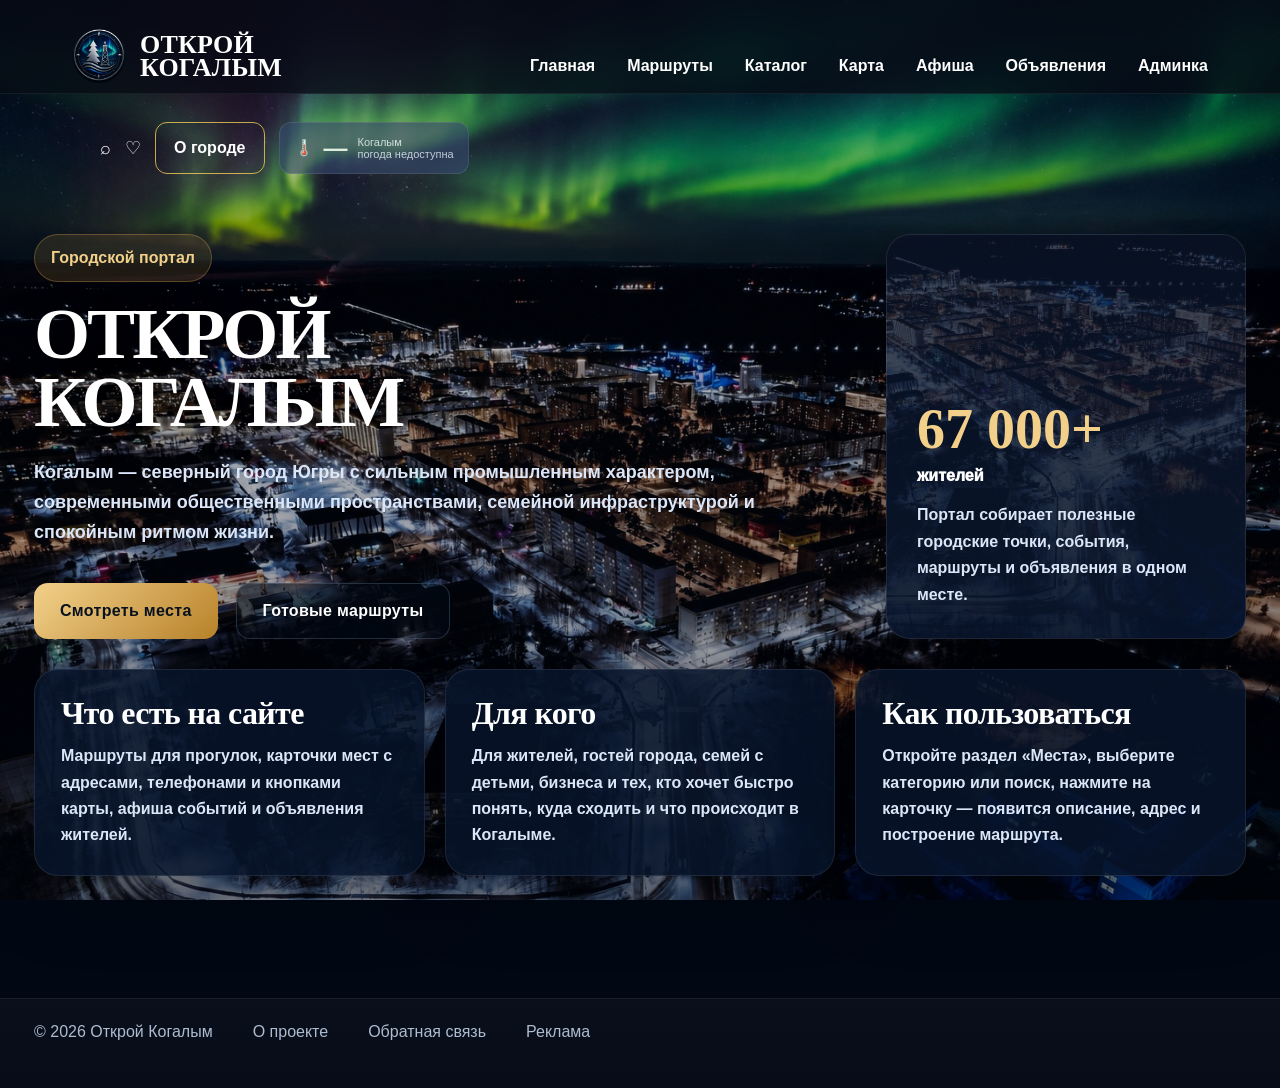
==== commit a866e6e7: "Add files via upload" ====
--- a/about.html
+++ b/about.html
@@ -1 +1,74 @@
-<!DOCTYPE html><html lang="ru"><head><meta charset="UTF-8"><meta name="viewport" content="width=device-width, initial-scale=1.0"><title>О городе</title><link rel="stylesheet" href="style.css"></head><body><header class="header"><a class="brand" href="index.html"><img src="images/logo.png"><span>ОТКРОЙ<br>КОГАЛЫМ</span></a><nav><a href="index.html">Главная</a><a href="routes.html">Маршруты</a><a href="places.html">Места</a><a href="events.html">Афиша</a><a href="announcements.html">Объявления</a><a href="admin.html">Админка</a></nav></header><section class="hero"><div class="hero-content"><h1>О городе</h1><p class="lead">Когалым — северный город с характером.</p><div class="actions"><a class="btn gold" href="index.html">На главную</a></div></div></section></body></html>+<!DOCTYPE html>
+<html lang="ru">
+<head>
+  <meta charset="UTF-8">
+  <meta name="viewport" content="width=device-width, initial-scale=1.0">
+  <title>О городе — Открой Когалым</title>
+  <link rel="stylesheet" href="style.css">
+</head>
+<body>
+<header class="header">
+  <a class="brand" href="index.html" aria-label="Открой Когалым">
+    <img src="images/logo.png" alt="Открой Когалым">
+    <span>ОТКРОЙ<br>КОГАЛЫМ</span>
+  </a>
+  <nav>
+    <a href="index.html">Главная</a>
+    <a href="routes.html">Маршруты</a>
+    <a href="places.html">Каталог</a>
+    <a href="map.html">Карта</a>
+    <a href="events.html">Афиша</a>
+    <a href="announcements.html">Объявления</a>
+    <a href="admin.html">Админка</a>
+  </nav>
+  <div class="right-head">
+    <span class="icon">⌕</span>
+    <span class="icon">♡</span>
+    <a class="about active" href="about.html">О городе</a>
+    <div class="weather weather--loading"><span>🌡️</span><b>…</b><small>Когалым<br>загрузка</small></div>
+  </div>
+</header>
+
+<main class="about-page page-shell">
+  <section class="about-hero">
+    <div>
+      <span class="about-kicker">Городской портал</span>
+      <h1>Открой<br>Когалым</h1>
+      <p>Когалым — северный город Югры с сильным промышленным характером, современными общественными пространствами, семейной инфраструктурой и спокойным ритмом жизни.</p>
+      <div class="actions">
+        <a class="btn gold" href="places.html">Смотреть места</a>
+        <a class="btn dark" href="routes.html">Готовые маршруты</a>
+      </div>
+    </div>
+    <aside class="about-card">
+      <b>67 000+</b>
+      <span>жителей</span>
+      <p>Портал собирает полезные городские точки, события, маршруты и объявления в одном месте.</p>
+    </aside>
+  </section>
+
+  <section class="about-grid">
+    <article>
+      <h2>Что есть на сайте</h2>
+      <p>Маршруты для прогулок, карточки мест с адресами, телефонами и кнопками карты, афиша событий и объявления жителей.</p>
+    </article>
+    <article>
+      <h2>Для кого</h2>
+      <p>Для жителей, гостей города, семей с детьми, бизнеса и тех, кто хочет быстро понять, куда сходить и что происходит в Когалыме.</p>
+    </article>
+    <article>
+      <h2>Как пользоваться</h2>
+      <p>Откройте раздел «Места», выберите категорию или поиск, нажмите на карточку — появится описание, адрес и построение маршрута.</p>
+    </article>
+  </section>
+</main>
+
+<footer>
+  <span>© 2026 Открой Когалым</span>
+  <a href="about.html">О проекте</a>
+  <a href="mailto:info@kogalym-portal.ru">Обратная связь</a>
+  <a href="announcements.html">Реклама</a>
+</footer>
+<script src="weather.js"></script>
+</body>
+</html>
--- a/style.css
+++ b/style.css
@@ -449,3 +449,2241 @@
 .ad-modal-phone{width:100%;min-height:58px;border:0;border-radius:12px;background:linear-gradient(180deg,#ffe066 0%,#ffc107 100%);color:#141414;font-size:20px;font-weight:900;cursor:pointer;box-shadow:0 10px 24px rgba(255,193,7,.22)}.ad-modal-phone:hover{filter:brightness(1.04)}
 @media(max-width:1100px){.ann-board,.ann-search-panel{grid-template-columns:1fr}.ann-categories{grid-template-columns:1fr 1fr}.ann-item{grid-template-columns:1fr}.ann-price{text-align:left;padding-top:0}.ann-top{display:block}.ann-add-btn{margin-top:22px}.ann-top h1{font-size:52px}}
 @media(max-width:768px){.ann-page{padding:38px 12px 48px}.ann-top h1{font-size:42px}.ann-categories{grid-template-columns:1fr}.ann-item{padding:16px}.ann-thumb{width:100%;height:190px}.ad-modal{padding:12px;align-items:flex-start;overflow-y:auto}.ad-modal-box{width:100%;max-height:none;border-radius:18px}.ad-modal-image{height:220px}.ad-modal-content{max-height:none;padding:22px 18px}.ad-modal-content h2{font-size:28px}.ad-modal-content p{font-size:16px}.ad-modal-info{grid-template-columns:1fr 1fr;gap:18px}.ad-modal-info div{padding:0;border-right:0}}
+
+
+/* ===== FINAL ANN VIP PHONE SUPPORT ===== */
+.ann-item.vip{
+  border-color:rgba(255,213,74,.46)!important;
+  box-shadow:0 0 0 1px rgba(255,213,74,.20),0 18px 46px rgba(255,193,7,.13),0 18px 44px rgba(0,0,0,.28)!important;
+}
+.ann-item .show-phone-btn{
+  width:100%;
+  min-height:52px;
+  margin-top:16px;
+  border-radius:14px;
+  border:0;
+  background:linear-gradient(180deg,#ffe066,#ffc107);
+  color:#111827;
+  font-weight:900;
+  font-size:16px;
+}
+
+
+
+/* ===== DIRECT VIP PHONE FIX ===== */
+.admin-vip-row{
+  display:flex!important;
+  align-items:center;
+  gap:10px;
+  padding:12px 14px;
+  border-radius:12px;
+  background:rgba(214,162,75,.12);
+  border:1px solid rgba(214,162,75,.35);
+  color:#fff;
+  font-weight:900;
+}
+.admin-vip-row input{
+  width:18px;
+  height:18px;
+}
+.ann-item{
+  position:relative;
+}
+.ann-item.vip{
+  border-color:rgba(242,208,138,.75)!important;
+  box-shadow:0 0 0 1px rgba(242,208,138,.28),0 18px 46px rgba(214,162,75,.16),0 18px 44px rgba(0,0,0,.28)!important;
+}
+.vip-badge{
+  position:absolute;
+  top:14px;
+  left:14px;
+  z-index:10;
+  padding:7px 13px;
+  border-radius:999px;
+  background:linear-gradient(135deg,#f2d08a,#d6a24b);
+  color:#08111f;
+  font-size:12px;
+  font-weight:950;
+  box-shadow:0 10px 24px rgba(214,162,75,.32);
+}
+.ann-phone-btn{
+  display:inline-flex;
+  align-items:center;
+  justify-content:center;
+  width:auto;
+  padding:10px 18px;
+  min-height:42px;
+  margin-top:14px;
+  border:0;
+  border-radius:10px;
+  background:linear-gradient(135deg,#f2d08a,#d6a24b);
+  color:#08111f;
+  font-size:14px;
+  font-weight:900;
+  cursor:pointer;
+  box-shadow:0 6px 18px rgba(214,162,75,.22);
+}
+
+.phone-revealed{
+  background:#0f1724!important;
+  color:#f2d08a!important;
+  border:1px solid rgba(242,208,138,.35);
+  letter-spacing:.2px;
+  font-weight:950;
+}
+
+
+
+/* ===== ADMIN LAYOUT + EDIT FIX ===== */
+.admin-grid{
+  align-items:start;
+}
+
+.admin-form-fixed{
+  display:grid!important;
+  grid-template-columns:repeat(2,minmax(0,1fr));
+  gap:18px!important;
+}
+
+.admin-form-fixed .admin-card-head,
+.admin-form-fixed label:has(textarea),
+.admin-form-fixed label:has(input[type="file"]),
+.admin-form-fixed .admin-submit{
+  grid-column:1 / -1;
+}
+
+.admin-form-fixed label{
+  display:grid!important;
+  gap:8px!important;
+  min-width:0;
+  color:#fff;
+  font-weight:800;
+}
+
+.admin-form-fixed input,
+.admin-form-fixed select,
+.admin-form-fixed textarea{
+  width:100%!important;
+  min-height:48px;
+  border-radius:12px;
+  border:1px solid rgba(255,255,255,.16);
+  background:rgba(255,255,255,.08);
+  color:#fff;
+  padding:10px 14px;
+  outline:none;
+}
+
+.admin-form-fixed textarea{
+  min-height:120px;
+  resize:vertical;
+}
+
+.admin-form-fixed input::placeholder,
+.admin-form-fixed textarea::placeholder{
+  color:rgba(255,255,255,.55);
+}
+
+.admin-vip-row{
+  display:flex!important;
+  align-items:center;
+  justify-content:flex-start;
+  gap:12px!important;
+  min-height:48px;
+  padding:12px 14px!important;
+  border-radius:12px;
+  background:rgba(214,162,75,.12);
+  border:1px solid rgba(214,162,75,.35);
+  color:#fff;
+  font-weight:900;
+}
+
+.admin-vip-row input{
+  width:18px!important;
+  min-height:18px!important;
+  height:18px!important;
+}
+
+.admin-submit{
+  justify-self:start;
+  min-width:220px;
+}
+
+.admin-form-fixed.is-editing .admin-submit{
+  background:linear-gradient(135deg,#f2d08a,#d6a24b);
+  color:#08111f;
+}
+
+.saved-item{
+  display:grid;
+  grid-template-columns:72px 1fr auto;
+  gap:14px;
+  align-items:center;
+  padding:14px;
+  border-radius:16px;
+  background:rgba(255,255,255,.05);
+  border:1px solid rgba(255,255,255,.09);
+  margin-bottom:12px;
+}
+
+.saved-item.vip{
+  border-color:rgba(242,208,138,.55);
+  box-shadow:0 0 0 1px rgba(242,208,138,.15);
+}
+
+.saved-info h3{
+  margin:0 0 6px;
+  font-size:20px;
+}
+
+.saved-info p{
+  margin:3px 0;
+  color:#dbe6f8;
+}
+
+.saved-vip{
+  color:#f2d08a;
+}
+
+.saved-actions{
+  display:flex;
+  gap:8px;
+  flex-wrap:wrap;
+}
+
+.saved-actions button{
+  min-height:40px;
+  padding:0 14px;
+  border-radius:10px;
+  border:0;
+  font-weight:900;
+  cursor:pointer;
+}
+
+.edit-ad{
+  background:#f2d08a;
+  color:#08111f;
+}
+
+.delete-ad{
+  background:rgba(255,255,255,.10);
+  color:#fff;
+}
+
+.admin-empty{
+  color:#cfd6e6;
+  margin:0;
+}
+
+@media(max-width:900px){
+  .admin-form-fixed{
+    grid-template-columns:1fr;
+  }
+
+  .saved-item{
+    grid-template-columns:64px 1fr;
+  }
+
+  .saved-actions{
+    grid-column:1 / -1;
+  }
+}
+
+
+
+/* ===== CONTACT OWNER BLOCK ===== */
+.contact-owner-box{
+  margin-top:24px;
+  padding:20px;
+  border-radius:18px;
+  background:rgba(255,255,255,.06);
+  border:1px solid rgba(255,255,255,.08);
+  backdrop-filter:blur(12px);
+}
+
+.contact-owner-box h3{
+  margin:0 0 18px;
+  font-size:22px;
+  color:#fff;
+}
+
+.contact-owner-item{
+  display:flex;
+  flex-direction:column;
+  gap:4px;
+  margin-bottom:16px;
+}
+
+.contact-owner-item:last-child{
+  margin-bottom:0;
+}
+
+.contact-owner-item span{
+  color:#9fb0cc;
+  font-size:14px;
+}
+
+.contact-owner-item strong,
+.contact-owner-item a{
+  color:#fff;
+  font-size:17px;
+  font-weight:800;
+  text-decoration:none;
+}
+
+.contact-owner-item a:hover{
+  color:#f2d08a;
+}
+
+
+.contact-owner-box{
+  grid-column:1 / -1;
+}
+
+
+
+/* ===== SUBMIT CONTACT POPUP ===== */
+.submit-contact-open{
+  overflow:hidden;
+}
+
+.submit-contact-modal{
+  position:fixed;
+  inset:0;
+  z-index:10000;
+  display:none;
+  align-items:center;
+  justify-content:center;
+  padding:20px;
+  background:rgba(0,0,0,.72);
+  backdrop-filter:blur(8px);
+}
+
+.submit-contact-modal.show{
+  display:flex;
+}
+
+.submit-contact-modal__box{
+  position:relative;
+  width:min(560px,96vw);
+  padding:30px;
+  border-radius:24px;
+  background:linear-gradient(180deg,#101827 0%,#07111d 100%);
+  border:1px solid rgba(255,255,255,.12);
+  box-shadow:0 30px 90px rgba(0,0,0,.65);
+  color:#fff;
+}
+
+.submit-contact-modal__close{
+  position:absolute;
+  top:14px;
+  right:14px;
+  width:42px;
+  height:42px;
+  border:0;
+  border-radius:50%;
+  background:rgba(255,255,255,.08);
+  color:#fff;
+  font-size:28px;
+  line-height:1;
+  cursor:pointer;
+}
+
+.submit-contact-modal__badge{
+  display:inline-flex;
+  width:fit-content;
+  padding:8px 14px;
+  margin-bottom:16px;
+  border-radius:999px;
+  background:linear-gradient(135deg,#f2d08a,#d6a24b);
+  color:#08111f;
+  font-size:13px;
+  font-weight:950;
+}
+
+.submit-contact-modal h2{
+  margin:0 0 12px;
+  font-size:34px;
+  line-height:1.05;
+  color:#fff;
+}
+
+.submit-contact-modal__text{
+  margin:0 0 22px;
+  color:#dbe6f8;
+  font-size:17px;
+  line-height:1.5;
+}
+
+.submit-contact-modal__info{
+  display:grid;
+  gap:14px;
+  margin:22px 0;
+}
+
+.submit-contact-modal__info div{
+  padding:15px;
+  border-radius:16px;
+  background:rgba(255,255,255,.055);
+  border:1px solid rgba(255,255,255,.08);
+}
+
+.submit-contact-modal__info span{
+  display:block;
+  margin-bottom:5px;
+  color:#9fb0cc;
+  font-size:13px;
+  font-weight:800;
+}
+
+.submit-contact-modal__info strong,
+.submit-contact-modal__info a{
+  color:#fff;
+  font-size:17px;
+  font-weight:900;
+  text-decoration:none;
+  overflow-wrap:anywhere;
+}
+
+.submit-contact-modal__info a:hover{
+  color:#f2d08a;
+}
+
+.submit-contact-modal__actions{
+  display:grid;
+  grid-template-columns:1fr 1fr;
+  gap:12px;
+  margin-top:18px;
+}
+
+.submit-contact-modal__call,
+.submit-contact-modal__mail{
+  display:flex;
+  align-items:center;
+  justify-content:center;
+  min-height:50px;
+  padding:0 16px;
+  border-radius:14px;
+  font-weight:950;
+  text-decoration:none;
+}
+
+.submit-contact-modal__call{
+  background:linear-gradient(135deg,#f2d08a,#d6a24b);
+  color:#08111f;
+}
+
+.submit-contact-modal__mail{
+  background:rgba(255,255,255,.08);
+  color:#fff;
+  border:1px solid rgba(255,255,255,.10);
+}
+
+@media(max-width:620px){
+  .submit-contact-modal__box{
+    padding:24px 18px;
+    border-radius:20px;
+  }
+
+  .submit-contact-modal h2{
+    font-size:28px;
+  }
+
+  .submit-contact-modal__actions{
+    grid-template-columns:1fr;
+  }
+}
+
+
+
+/* ===== VISUAL STAGE UPGRADE ===== */
+
+:root{
+  --gold:#f2d08a;
+  --gold-deep:#d6a24b;
+}
+
+.hero,
+.hero-section,
+.main-hero{
+  position:relative;
+  overflow:hidden;
+  border-radius:32px;
+  border:1px solid rgba(255,255,255,.08);
+  background:
+    radial-gradient(circle at top right, rgba(242,208,138,.16), transparent 34%),
+    linear-gradient(180deg,#111827 0%,#08111f 100%);
+  box-shadow:0 30px 80px rgba(0,0,0,.38);
+}
+
+.hero h1,
+.hero-section h1,
+.main-hero h1{
+  line-height:1;
+  letter-spacing:-1.5px;
+  text-shadow:0 10px 34px rgba(0,0,0,.45);
+}
+
+.ann-item,
+.card,
+.listing-card,
+.preview-card{
+  transition:
+    transform .28s ease,
+    box-shadow .28s ease,
+    border-color .28s ease;
+}
+
+.ann-item:hover,
+.card:hover,
+.listing-card:hover,
+.preview-card:hover{
+  transform:translateY(-6px);
+  box-shadow:0 24px 50px rgba(0,0,0,.30);
+}
+
+.ann-item{
+  overflow:hidden;
+  border-radius:24px;
+  border:1px solid rgba(255,255,255,.08);
+  background:linear-gradient(180deg,rgba(255,255,255,.05),rgba(255,255,255,.025));
+  backdrop-filter:blur(12px);
+}
+
+.ann-thumb,
+.saved-thumb{
+  background-size:cover!important;
+  background-position:center!important;
+  transition:transform .5s ease;
+}
+
+.ann-item:hover .ann-thumb,
+.saved-item:hover .saved-thumb{
+  transform:scale(1.04);
+}
+
+.vip-badge{
+  border:1px solid rgba(255,255,255,.30);
+  backdrop-filter:blur(8px);
+  animation:vipPulse 2.6s infinite;
+}
+
+@keyframes vipPulse{
+  0%{box-shadow:0 0 0 0 rgba(242,208,138,.40);}
+  70%{box-shadow:0 0 0 18px rgba(242,208,138,0);}
+  100%{box-shadow:0 0 0 0 rgba(242,208,138,0);}
+}
+
+button,
+.btn,
+a.btn,
+.admin-submit{
+  transition:
+    transform .2s ease,
+    opacity .2s ease,
+    box-shadow .2s ease;
+}
+
+button:hover,
+.btn:hover,
+a.btn:hover,
+.admin-submit:hover{
+  transform:translateY(-2px);
+}
+
+footer,
+.footer{
+  border-top:1px solid rgba(255,255,255,.08);
+  background:
+    linear-gradient(180deg, rgba(255,255,255,.03), rgba(255,255,255,.015));
+}
+
+@media(max-width:768px){
+
+  .hero,
+  .hero-section,
+  .main-hero{
+    border-radius:24px;
+    padding:26px 18px!important;
+  }
+
+  .hero h1,
+  .hero-section h1,
+  .main-hero h1{
+    font-size:38px!important;
+    line-height:1.05;
+  }
+
+  .ann-item{
+    border-radius:20px;
+  }
+
+  header,
+  .header{
+    backdrop-filter:blur(12px);
+    background:rgba(7,17,29,.88);
+  }
+}
+
+
+
+/* ===== POPUP CLOSE FIX ===== */
+.submit-contact-modal__close{
+  display:flex!important;
+  align-items:center;
+  justify-content:center;
+  padding:0!important;
+  font-size:34px!important;
+  font-weight:300;
+  line-height:1!important;
+  text-align:center;
+  transition:
+    transform .2s ease,
+    background .2s ease,
+    opacity .2s ease;
+}
+
+.submit-contact-modal__close:hover{
+  transform:rotate(90deg);
+  background:rgba(242,208,138,.16);
+  color:#f2d08a;
+}
+
+.submit-contact-modal__close:active{
+  transform:scale(.92);
+}
+
+
+
+/* ===== HERO BACKGROUND RESTORE FINAL ===== */
+.hero{
+  background:
+    linear-gradient(90deg, rgba(2,8,20,.92) 0%, rgba(2,8,20,.68) 35%, rgba(2,8,20,.22) 100%),
+    linear-gradient(180deg, rgba(2,8,20,.04) 0%, #020814 100%),
+    url("images/hero.jpg") center/cover fixed !important;
+  border-radius:0 !important;
+  box-shadow:none !important;
+  border:0 !important;
+}
+
+.hero::before,
+.hero-section::before,
+.main-hero::before{
+  display:none !important;
+}
+
+
+
+/* ===== ANNOUNCEMENTS BACKGROUND MATCH ===== */
+.ann-page{
+  background:
+    linear-gradient(180deg, rgba(2,8,20,.22) 0%, rgba(2,8,20,.48) 100%),
+    url("images/hero.jpg") center/cover fixed !important;
+}
+
+.ann-page::before{
+  content:"";
+  position:fixed;
+  inset:0;
+  pointer-events:none;
+  background:radial-gradient(circle at top right, rgba(242,208,138,.08), transparent 32%);
+}
+
+.ann-page .ann-board,
+.ann-page .ann-sidebar,
+.ann-page .ann-item{
+  background:rgba(7,17,29,.72)!important;
+  backdrop-filter:blur(14px);
+}
+
+
+
+/* ===== GLOBAL BACKGROUND SAME AS ANNOUNCEMENTS ===== */
+html,
+body{
+  background:
+    linear-gradient(180deg, rgba(2,8,20,.22) 0%, rgba(2,8,20,.48) 100%),
+    url("images/hero.jpg") center/cover fixed !important;
+  background-color:#020814 !important;
+}
+
+.hero,
+.admin-page,
+.admin-wrap,
+.ann-page,
+main,
+.page,
+.page-bg{
+  background:
+    linear-gradient(180deg, rgba(2,8,20,.22) 0%, rgba(2,8,20,.48) 100%),
+    url("images/hero.jpg") center/cover fixed !important;
+}
+
+.hero{
+  border-radius:0 !important;
+  box-shadow:none !important;
+  border:0 !important;
+}
+
+.page-bg{
+  position:fixed;
+  inset:0;
+  z-index:-1;
+  pointer-events:none;
+}
+
+.hero::before,
+.admin-page::before,
+.admin-wrap::before,
+.ann-page::before,
+.page-bg::before{
+  content:"";
+  position:fixed;
+  inset:0;
+  pointer-events:none;
+  background:radial-gradient(circle at top right, rgba(242,208,138,.08), transparent 32%);
+}
+
+section,
+.container,
+.ann-container,
+.admin-grid,
+.admin-card,
+.ann-board,
+.ann-side,
+.ann-item{
+  background-color:transparent;
+}
+
+
+
+/* ===== PREMIUM CARDS UPGRADE ===== */
+
+.ann-list,
+.cards-grid,
+.grid{
+  display:grid;
+  grid-template-columns:repeat(auto-fill,minmax(320px,1fr));
+  gap:24px;
+}
+
+.ann-item,
+.card,
+.place-card,
+.listing-card{
+  position:relative;
+  overflow:hidden;
+  border-radius:28px;
+  border:1px solid rgba(255,255,255,.08);
+  background:
+    linear-gradient(180deg, rgba(255,255,255,.06), rgba(255,255,255,.025));
+  box-shadow:
+    0 24px 60px rgba(0,0,0,.28),
+    inset 0 1px 0 rgba(255,255,255,.04);
+}
+
+.ann-thumb,
+.card-image,
+.place-thumb{
+  position:relative;
+  min-height:240px;
+}
+
+.ann-thumb::before,
+.card-image::before,
+.place-thumb::before{
+  content:"";
+  position:absolute;
+  inset:0;
+  background:
+    linear-gradient(to top, rgba(2,8,20,.92) 0%, rgba(2,8,20,.12) 55%, transparent 100%);
+  z-index:1;
+}
+
+.ann-thumb::after,
+.card-image::after,
+.place-thumb::after{
+  content:"";
+  position:absolute;
+  inset:0;
+  background:linear-gradient(135deg, rgba(242,208,138,.12), transparent 44%);
+  z-index:2;
+}
+
+.ann-item-body,
+.card-body{
+  position:relative;
+  z-index:3;
+}
+
+.ann-item h2,
+.card h2,
+.card h3{
+  font-size:24px;
+  line-height:1.1;
+  letter-spacing:-.5px;
+}
+
+.ann-meta{
+  display:flex;
+  flex-wrap:wrap;
+  gap:8px;
+  margin-top:14px;
+}
+
+.ann-meta span{
+  display:inline-flex;
+  align-items:center;
+  min-height:32px;
+  padding:0 12px;
+  border-radius:999px;
+  background:rgba(255,255,255,.08);
+  border:1px solid rgba(255,255,255,.08);
+  backdrop-filter:blur(10px);
+  color:#dbe6f8;
+  font-size:13px;
+  font-weight:800;
+}
+
+.ann-price{
+  border-top:1px solid rgba(255,255,255,.06);
+  background:linear-gradient(180deg, rgba(255,255,255,.03), rgba(255,255,255,.015));
+}
+
+.ann-price b{
+  font-size:28px;
+  letter-spacing:-1px;
+  color:#fff;
+}
+
+.ann-item:hover,
+.card:hover{
+  transform:translateY(-10px) scale(1.01);
+  box-shadow:
+    0 40px 90px rgba(0,0,0,.42),
+    0 0 0 1px rgba(242,208,138,.12);
+}
+
+.vip-badge{
+  z-index:20;
+}
+
+.top-badge,
+.popular-badge,
+.new-badge{
+  position:absolute;
+  top:16px;
+  right:16px;
+  z-index:20;
+  display:inline-flex;
+  align-items:center;
+  min-height:34px;
+  padding:0 14px;
+  border-radius:999px;
+  background:rgba(7,17,29,.78);
+  border:1px solid rgba(255,255,255,.08);
+  backdrop-filter:blur(12px);
+  color:#fff;
+  font-size:12px;
+  font-weight:900;
+}
+
+.skeleton{
+  position:relative;
+  overflow:hidden;
+  background:rgba(255,255,255,.05);
+}
+
+.skeleton::after{
+  content:"";
+  position:absolute;
+  inset:0;
+  transform:translateX(-100%);
+  background:linear-gradient(90deg, transparent, rgba(255,255,255,.08), transparent);
+  animation:skeletonMove 1.4s infinite;
+}
+
+@keyframes skeletonMove{
+  100%{
+    transform:translateX(100%);
+  }
+}
+
+.fade-up{
+  opacity:0;
+  transform:translateY(30px);
+  animation:fadeUp .7s ease forwards;
+}
+
+@keyframes fadeUp{
+  to{
+    opacity:1;
+    transform:translateY(0);
+  }
+}
+
+@media(max-width:768px){
+
+  .ann-list,
+  .cards-grid,
+  .grid{
+    grid-template-columns:1fr;
+    gap:18px;
+  }
+
+  .ann-item,
+  .card{
+    border-radius:22px;
+  }
+
+  .ann-thumb,
+  .card-image{
+    min-height:220px;
+  }
+
+  .ann-item h2,
+  .card h2,
+  .card h3{
+    font-size:22px;
+  }
+
+  .ann-price b{
+    font-size:24px;
+  }
+}
+
+
+
+/* ===== ANNOUNCEMENT CARD LAYOUT FIX ===== */
+
+.ann-item{
+  display:grid !important;
+  grid-template-columns:140px minmax(0,1fr) 220px !important;
+  align-items:center;
+  gap:24px;
+  padding:24px;
+}
+
+.ann-thumb{
+  width:140px;
+  height:140px;
+  min-height:140px !important;
+  border-radius:22px;
+}
+
+.ann-item-body{
+  width:100%;
+  min-width:0;
+}
+
+.ann-item-body h2,
+.ann-item-body h3{
+  margin-bottom:12px;
+  word-break:break-word;
+}
+
+.ann-item-body p{
+  width:100%;
+  line-height:1.6;
+  word-break:break-word;
+}
+
+.ann-price{
+  width:100%;
+  min-width:180px;
+  border-radius:22px;
+  padding:24px;
+  text-align:center;
+}
+
+.ann-meta{
+  margin-top:16px;
+}
+
+.ann-meta span{
+  white-space:nowrap;
+}
+
+@media(max-width:980px){
+
+  .ann-item{
+    grid-template-columns:1fr !important;
+    text-align:left;
+  }
+
+  .ann-thumb{
+    width:100%;
+    height:260px;
+  }
+
+  .ann-price{
+    min-width:unset;
+  }
+}
+
+
+
+/* ===== ANNOUNCEMENTS FINAL CARD GRID FIX ===== */
+
+/* Страница объявлений должна быть списком, а не сеткой в 2-3 узких колонки */
+.ann-board{
+  display:grid !important;
+  grid-template-columns:minmax(0,1fr) 360px !important;
+  gap:26px !important;
+  align-items:start !important;
+}
+
+.ann-list{
+  display:grid !important;
+  grid-template-columns:1fr !important;
+  gap:18px !important;
+  width:100% !important;
+  min-width:0 !important;
+}
+
+/* Карточка объявления: фото / текст / цена */
+.ann-list .ann-item{
+  display:grid !important;
+  grid-template-columns:150px minmax(0,1fr) 220px !important;
+  gap:22px !important;
+  align-items:center !important;
+  width:100% !important;
+  min-width:0 !important;
+  min-height:0 !important;
+  padding:22px !important;
+}
+
+/* Фото не растягивает карточку */
+.ann-list .ann-thumb{
+  width:150px !important;
+  height:150px !important;
+  min-height:150px !important;
+  max-height:150px !important;
+  border-radius:20px !important;
+  flex:none !important;
+}
+
+/* Текст больше не становится вертикальной колонкой */
+.ann-list .ann-item-body{
+  min-width:0 !important;
+  width:100% !important;
+  max-width:none !important;
+}
+
+.ann-list .ann-item-body h2,
+.ann-list .ann-item-body h3,
+.ann-list .ann-item-body p{
+  white-space:normal !important;
+  word-break:normal !important;
+  overflow-wrap:break-word !important;
+  writing-mode:horizontal-tb !important;
+  text-orientation:mixed !important;
+  max-width:100% !important;
+}
+
+.ann-list .ann-item-body h2,
+.ann-list .ann-item-body h3{
+  font-size:28px !important;
+  line-height:1.12 !important;
+  margin:0 0 10px !important;
+}
+
+.ann-list .ann-item-body p{
+  font-size:16px !important;
+  line-height:1.55 !important;
+}
+
+/* Метки */
+.ann-list .ann-meta{
+  display:flex !important;
+  flex-wrap:wrap !important;
+  gap:8px !important;
+  margin-top:12px !important;
+}
+
+.ann-list .ann-meta span{
+  white-space:nowrap !important;
+}
+
+/* Цена справа, не ломает карточку */
+.ann-list .ann-price{
+  width:100% !important;
+  min-width:190px !important;
+  max-width:220px !important;
+  padding:20px !important;
+  border-radius:20px !important;
+  text-align:center !important;
+  align-self:center !important;
+}
+
+.ann-list .ann-price b{
+  display:block !important;
+  font-size:26px !important;
+  line-height:1.1 !important;
+  white-space:normal !important;
+  word-break:normal !important;
+}
+
+.ann-list .ann-price span{
+  display:block !important;
+  margin-top:8px !important;
+  white-space:normal !important;
+}
+
+/* Боковая колонка */
+.ann-side{
+  width:100% !important;
+  min-width:0 !important;
+}
+
+/* На планшетах боковая колонка уходит вниз */
+@media(max-width:1180px){
+  .ann-board{
+    grid-template-columns:1fr !important;
+  }
+
+  .ann-side{
+    order:2;
+  }
+}
+
+/* На телефонах карточка становится вертикальной */
+@media(max-width:760px){
+  .ann-list .ann-item{
+    grid-template-columns:1fr !important;
+    gap:16px !important;
+    padding:16px !important;
+  }
+
+  .ann-list .ann-thumb{
+    width:100% !important;
+    height:230px !important;
+    max-height:230px !important;
+  }
+
+  .ann-list .ann-price{
+    max-width:none !important;
+    min-width:0 !important;
+    text-align:left !important;
+  }
+
+  .ann-list .ann-item-body h2,
+  .ann-list .ann-item-body h3{
+    font-size:23px !important;
+  }
+}
+
+
+
+/* ===== ANNOUNCEMENTS FILTER FIX ===== */
+.ann-item.hidden{
+  display:none !important;
+}
+
+
+/* ===== PLACES PAGE UPGRADE ===== */
+.places-page{min-height:100vh;padding:140px 28px 70px}
+.places-hero{width:min(1240px,100%);margin:0 auto 30px;display:grid;grid-template-columns:minmax(0,1fr) 360px;gap:24px;align-items:stretch}
+.places-hero-content,.places-map-card{position:relative;overflow:hidden;border-radius:30px;padding:34px;background:rgba(7,17,29,.72);border:1px solid rgba(255,255,255,.09);backdrop-filter:blur(16px);box-shadow:0 24px 60px rgba(0,0,0,.28)}
+.places-eyebrow{display:inline-flex;margin-bottom:16px;padding:8px 14px;border-radius:999px;background:linear-gradient(135deg,#f2d08a,#d6a24b);color:#08111f;font-weight:950;font-size:13px}
+.places-hero h1{margin:0 0 16px;font-family:Georgia,'Times New Roman',serif;font-size:clamp(48px,6vw,82px);line-height:.95;text-transform:uppercase;color:#fff}
+.places-hero p{max-width:720px;color:#dbe6f8;font-size:19px;line-height:1.6}
+.places-search{display:grid;grid-template-columns:minmax(0,1fr) 220px;gap:14px;margin-top:28px}
+.places-search input,.places-search select{height:54px;border-radius:14px;border:1px solid rgba(255,255,255,.12);background:rgba(255,255,255,.07);color:#fff;padding:0 16px;outline:none}
+.places-map-card{display:flex;flex-direction:column;justify-content:flex-end;min-height:260px;background:linear-gradient(180deg,rgba(7,17,29,.28),rgba(7,17,29,.92)),url("images/embankment.jpg") center/cover}
+.places-map-card span{color:#f2d08a;font-weight:900}.places-map-card strong{margin:8px 0;font-size:38px;color:#fff}
+.places-filter-row{width:min(1240px,100%);margin:0 auto 24px;display:flex;gap:10px;flex-wrap:wrap}
+.place-filter{min-height:44px;padding:0 18px;border:1px solid rgba(255,255,255,.10);border-radius:999px;background:rgba(7,17,29,.72);color:#fff;font-weight:900;cursor:pointer}
+.place-filter.active,.place-filter:hover{background:linear-gradient(135deg,#f2d08a,#d6a24b);color:#08111f}
+.places-grid{width:min(1240px,100%);margin:0 auto;display:grid;grid-template-columns:repeat(auto-fill,minmax(280px,1fr));gap:22px}
+.place-card{overflow:hidden;border-radius:26px;background:rgba(7,17,29,.72);border:1px solid rgba(255,255,255,.09);backdrop-filter:blur(14px);box-shadow:0 24px 60px rgba(0,0,0,.24);cursor:pointer;transition:transform .25s ease,box-shadow .25s ease,border-color .25s ease}
+.place-card:hover{transform:translateY(-8px);border-color:rgba(242,208,138,.26);box-shadow:0 34px 80px rgba(0,0,0,.34)}
+.place-card.hidden{display:none!important}.place-image{position:relative;height:220px;background-size:cover;background-position:center}.place-image::after{content:"";position:absolute;inset:0;background:linear-gradient(to top,rgba(2,8,20,.88),transparent 70%)}
+.place-badge{position:absolute;top:14px;left:14px;z-index:2;padding:8px 13px;border-radius:999px;background:linear-gradient(135deg,#f2d08a,#d6a24b);color:#08111f;font-size:12px;font-weight:950}
+.place-body{padding:20px}.place-top,.place-meta{display:flex;align-items:center;justify-content:space-between;gap:10px;color:#aebcd0;font-size:13px;font-weight:900}.place-top b{color:#f2d08a}
+.place-body h2{margin:12px 0 10px;color:#fff;font-size:25px;line-height:1.1}.place-body p{color:#dbe6f8;line-height:1.55}
+.place-meta{justify-content:flex-start;flex-wrap:wrap;margin-top:16px}.place-meta span{padding:7px 11px;border-radius:999px;background:rgba(255,255,255,.07);border:1px solid rgba(255,255,255,.08)}
+.place-more{width:100%;min-height:48px;margin-top:18px;border:0;border-radius:14px;background:rgba(255,255,255,.08);color:#fff;font-weight:950}.place-more:hover{background:linear-gradient(135deg,#f2d08a,#d6a24b);color:#08111f}
+.places-empty{display:none;width:min(760px,calc(100% - 40px));margin:30px auto;padding:28px;border-radius:22px;background:rgba(7,17,29,.72);border:1px dashed rgba(255,255,255,.14);color:#dbe6f8;text-align:center;font-weight:900}.places-empty.show{display:block}
+.place-modal{position:fixed;inset:0;z-index:10000;display:none;align-items:center;justify-content:center;padding:22px;background:rgba(0,0,0,.72);backdrop-filter:blur(8px)}.place-modal.show{display:flex}
+.place-modal-box{position:relative;width:min(820px,96vw);max-height:92vh;overflow:hidden;border-radius:26px;background:linear-gradient(180deg,#101827,#07111d);border:1px solid rgba(255,255,255,.12);box-shadow:0 30px 90px rgba(0,0,0,.65);color:#fff}
+.place-modal-close{position:absolute;top:14px;right:14px;width:42px;height:42px;border:0;border-radius:50%;background:rgba(255,255,255,.08);color:#fff;font-size:30px;cursor:pointer;z-index:5}
+.place-modal-image{height:320px;background-size:cover;background-position:center}.place-modal-content{padding:26px}.place-modal-rating{display:inline-flex;padding:8px 14px;border-radius:999px;background:linear-gradient(135deg,#f2d08a,#d6a24b);color:#08111f;font-weight:950;margin-bottom:16px}
+.place-modal-content h2{margin:0 0 12px;font-size:36px;color:#fff}.place-modal-content p{color:#dbe6f8;font-size:18px;line-height:1.55}
+.place-modal-info{display:grid;grid-template-columns:1fr 1fr;gap:14px;margin:22px 0}.place-modal-info div{padding:16px;border-radius:16px;background:rgba(255,255,255,.06);border:1px solid rgba(255,255,255,.08)}.place-modal-info span{display:block;color:#9fb0cc;font-size:13px;margin-bottom:6px}.place-modal-info b{color:#fff}
+.place-modal-actions{display:grid;grid-template-columns:1fr 1fr;gap:12px}.place-modal-actions a,.place-modal-actions button{display:flex;align-items:center;justify-content:center;min-height:52px;border-radius:14px;border:0;text-decoration:none;font-weight:950;cursor:pointer}.place-modal-actions a{background:linear-gradient(135deg,#f2d08a,#d6a24b);color:#08111f}.place-modal-actions button{background:rgba(255,255,255,.08);color:#fff}
+@media(max-width:900px){.places-hero{grid-template-columns:1fr}.places-search{grid-template-columns:1fr}.place-modal-info,.place-modal-actions{grid-template-columns:1fr}}
+@media(max-width:700px){.places-page{padding:112px 12px 50px}.places-hero-content,.places-map-card{padding:22px;border-radius:22px}.places-grid{grid-template-columns:1fr}.place-modal-image{height:230px}.place-modal-content h2{font-size:28px}}
+
+
+
+/* ===== PLACES REAL FIX: SELECT + CARD ALIGNMENT ===== */
+
+/* Кастомный выпадающий список вместо системного белого select */
+.custom-select{
+  position:relative;
+  width:100%;
+  z-index:50;
+}
+
+.custom-select-trigger{
+  width:100%;
+  height:54px;
+  border-radius:14px;
+  border:1px solid rgba(255,255,255,.12);
+  background:rgba(255,255,255,.07);
+  color:#fff;
+  padding:0 44px 0 16px;
+  text-align:left;
+  font-weight:900;
+  cursor:pointer;
+}
+
+.custom-select-trigger::after{
+  content:"⌄";
+  position:absolute;
+  right:16px;
+  top:50%;
+  transform:translateY(-50%);
+  color:#f2d08a;
+  font-size:18px;
+}
+
+.custom-select-menu{
+  position:absolute;
+  top:62px;
+  left:0;
+  right:0;
+  display:none;
+  overflow:hidden;
+  border-radius:16px;
+  background:#0b1422;
+  border:1px solid rgba(255,255,255,.14);
+  box-shadow:0 22px 70px rgba(0,0,0,.55);
+  z-index:9999;
+}
+
+.custom-select.open .custom-select-menu{
+  display:block;
+}
+
+.custom-select-menu button{
+  display:block;
+  width:100%;
+  min-height:48px;
+  padding:0 16px;
+  border:0;
+  background:#0b1422;
+  color:#fff;
+  text-align:left;
+  font-weight:900;
+  cursor:pointer;
+}
+
+.custom-select-menu button:hover{
+  background:linear-gradient(135deg,#f2d08a,#d6a24b);
+  color:#08111f;
+}
+
+/* Сетка мест ровная */
+.places-grid{
+  align-items:stretch !important;
+}
+
+.place-card{
+  display:flex !important;
+  flex-direction:column !important;
+  height:100% !important;
+  min-height:560px !important;
+}
+
+/* Фото одинаковое и не исчезает */
+.place-image{
+  flex:0 0 220px !important;
+  height:220px !important;
+  min-height:220px !important;
+  background-size:cover !important;
+  background-position:center !important;
+  background-color:rgba(7,17,29,.88) !important;
+}
+
+/* Тело карточки — ровно по высоте */
+.place-body{
+  display:flex !important;
+  flex-direction:column !important;
+  flex:1 1 auto !important;
+  min-height:0 !important;
+}
+
+/* Текст не вылезает за карточку */
+.place-body h2{
+  display:-webkit-box !important;
+  -webkit-line-clamp:2;
+  -webkit-box-orient:vertical;
+  overflow:hidden !important;
+  min-height:62px;
+  max-height:76px;
+  overflow-wrap:break-word;
+}
+
+.place-body p{
+  display:-webkit-box !important;
+  -webkit-line-clamp:3;
+  -webkit-box-orient:vertical;
+  overflow:hidden !important;
+  min-height:82px;
+  max-height:94px;
+  overflow-wrap:break-word;
+}
+
+.place-meta{
+  min-height:42px;
+}
+
+/* Кнопка всегда внизу */
+.place-more{
+  margin-top:auto !important;
+}
+
+/* Если картинки нет — не оставляем пустую чёрную дыру */
+.place-image:empty{
+  background:
+    linear-gradient(135deg, rgba(242,208,138,.16), rgba(7,17,29,.92)),
+    url("images/galaktika.jpg") center/cover !important;
+}
+
+@media(max-width:700px){
+  .place-card{
+    min-height:auto !important;
+  }
+
+  .place-image{
+    flex-basis:210px !important;
+    height:210px !important;
+    min-height:210px !important;
+  }
+
+  .place-body h2{
+    min-height:auto;
+  }
+
+  .place-body p{
+    min-height:auto;
+  }
+}
+
+
+
+/* ===== PLACES COMPACT FINAL FIX ===== */
+
+/* Убираем эффект огромных карточек и делаем сетку ровной */
+.places-grid{
+  width:min(1240px,100%) !important;
+  display:grid !important;
+  grid-template-columns:repeat(4,minmax(0,1fr)) !important;
+  gap:18px !important;
+  align-items:stretch !important;
+}
+
+.place-card{
+  display:flex !important;
+  flex-direction:column !important;
+  min-height:0 !important;
+  height:100% !important;
+  max-height:none !important;
+  border-radius:22px !important;
+  overflow:hidden !important;
+}
+
+/* Фото компактное, одинаковое, без пустых огромных зон */
+.place-image{
+  flex:0 0 165px !important;
+  height:165px !important;
+  min-height:165px !important;
+  max-height:165px !important;
+  background-size:cover !important;
+  background-position:center !important;
+}
+
+.place-body{
+  display:flex !important;
+  flex-direction:column !important;
+  flex:1 1 auto !important;
+  padding:18px !important;
+  min-height:0 !important;
+}
+
+/* Заголовок больше не вылезает и не становится гигантским */
+.place-body h2{
+  display:-webkit-box !important;
+  -webkit-line-clamp:2 !important;
+  -webkit-box-orient:vertical !important;
+  overflow:hidden !important;
+  min-height:54px !important;
+  max-height:64px !important;
+  margin:10px 0 8px !important;
+  font-size:30px !important;
+  line-height:1.02 !important;
+  letter-spacing:-.5px !important;
+  word-break:normal !important;
+  overflow-wrap:break-word !important;
+}
+
+/* Описание не прячется за карточку */
+.place-body p{
+  display:-webkit-box !important;
+  -webkit-line-clamp:3 !important;
+  -webkit-box-orient:vertical !important;
+  overflow:hidden !important;
+  min-height:72px !important;
+  max-height:78px !important;
+  margin:0 !important;
+  font-size:16px !important;
+  line-height:1.5 !important;
+  word-break:normal !important;
+  overflow-wrap:break-word !important;
+}
+
+.place-top{
+  min-height:24px !important;
+}
+
+.place-meta{
+  min-height:38px !important;
+  margin-top:14px !important;
+  gap:8px !important;
+}
+
+.place-meta span{
+  white-space:nowrap !important;
+  font-size:13px !important;
+  padding:7px 10px !important;
+}
+
+.place-more{
+  margin-top:auto !important;
+  min-height:44px !important;
+  border-radius:13px !important;
+}
+
+/* Кастомный список не должен закрывать пол-экрана */
+.custom-select{
+  z-index:2000 !important;
+}
+
+.custom-select-menu{
+  top:58px !important;
+  max-height:260px !important;
+  overflow:auto !important;
+  background:#0b1422 !important;
+}
+
+.custom-select-menu button{
+  color:#fff !important;
+  background:#0b1422 !important;
+}
+
+.custom-select-menu button:hover{
+  color:#08111f !important;
+  background:linear-gradient(135deg,#f2d08a,#d6a24b) !important;
+}
+
+/* Средние экраны: 2 карточки */
+@media(max-width:1150px){
+  .places-grid{
+    grid-template-columns:repeat(2,minmax(0,1fr)) !important;
+  }
+}
+
+/* Малые экраны: 1 карточка */
+@media(max-width:700px){
+  .places-grid{
+    grid-template-columns:1fr !important;
+  }
+
+  .place-image{
+    flex-basis:200px !important;
+    height:200px !important;
+    min-height:200px !important;
+    max-height:200px !important;
+  }
+
+  .place-body h2{
+    font-size:28px !important;
+    min-height:auto !important;
+  }
+
+  .place-body p{
+    min-height:auto !important;
+  }
+}
+
+
+
+/* ===== ANNOUNCEMENTS TEXT CLAMP + FULL MODAL FIX ===== */
+
+/* Список объявлений: размер карточки стабильный, длинный текст не растягивает карточку */
+.ann-list .ann-item{
+  min-height:170px !important;
+  max-height:250px !important;
+  overflow:hidden !important;
+}
+
+.ann-list .ann-item-body{
+  min-width:0 !important;
+  overflow:hidden !important;
+}
+
+.ann-list .ann-item-body h2,
+.ann-list .ann-item-body h3{
+  display:-webkit-box !important;
+  -webkit-line-clamp:2 !important;
+  -webkit-box-orient:vertical !important;
+  overflow:hidden !important;
+  text-overflow:ellipsis !important;
+  max-height:64px !important;
+}
+
+.ann-list .ann-item-body p{
+  display:-webkit-box !important;
+  -webkit-line-clamp:3 !important;
+  -webkit-box-orient:vertical !important;
+  overflow:hidden !important;
+  text-overflow:ellipsis !important;
+  max-height:76px !important;
+  word-break:normal !important;
+  overflow-wrap:anywhere !important;
+}
+
+/* Метки и цена не должны прыгать */
+.ann-list .ann-meta{
+  overflow:hidden !important;
+  max-height:42px !important;
+}
+
+.ann-list .ann-price{
+  align-self:center !important;
+}
+
+/* В открытой карточке показываем полный текст */
+.ad-modal,
+.ad-modal-box,
+.ad-modal-content{
+  max-height:92vh !important;
+}
+
+#adModalDescription,
+.ad-modal-description{
+  display:block !important;
+  -webkit-line-clamp:unset !important;
+  -webkit-box-orient:unset !important;
+  overflow:visible !important;
+  max-height:none !important;
+  white-space:normal !important;
+  word-break:normal !important;
+  overflow-wrap:anywhere !important;
+  line-height:1.65 !important;
+}
+
+/* Если в модалке много текста — прокручивается только окно, а не ломается страница */
+.ad-modal-box,
+.ad-modal-card{
+  overflow:auto !important;
+}
+
+
+
+/* ===== PLACES MAP ROUTE + PERFECT ALIGN ===== */
+
+/* Ровная сетка и одинаковые карточки */
+.places-grid{
+  align-items:stretch !important;
+}
+
+.place-card{
+  display:flex !important;
+  flex-direction:column !important;
+  height:520px !important;
+  min-height:520px !important;
+  max-height:520px !important;
+  overflow:hidden !important;
+}
+
+.place-image{
+  flex:0 0 170px !important;
+  height:170px !important;
+  min-height:170px !important;
+  max-height:170px !important;
+  background-size:cover !important;
+  background-position:center !important;
+}
+
+.place-body{
+  display:flex !important;
+  flex-direction:column !important;
+  flex:1 1 auto !important;
+  min-height:0 !important;
+  padding:18px !important;
+}
+
+.place-body h2{
+  display:-webkit-box !important;
+  -webkit-line-clamp:2 !important;
+  -webkit-box-orient:vertical !important;
+  overflow:hidden !important;
+  min-height:60px !important;
+  max-height:68px !important;
+  font-size:30px !important;
+  line-height:1.05 !important;
+}
+
+.place-body p{
+  display:-webkit-box !important;
+  -webkit-line-clamp:3 !important;
+  -webkit-box-orient:vertical !important;
+  overflow:hidden !important;
+  min-height:74px !important;
+  max-height:82px !important;
+}
+
+.place-meta{
+  min-height:42px !important;
+}
+
+.place-more{
+  margin-top:auto !important;
+}
+
+/* Карта в открытой карточке места */
+.place-modal-map{
+  display:flex;
+  gap:14px;
+  align-items:center;
+  min-height:112px;
+  margin:20px 0;
+  padding:18px;
+  border-radius:18px;
+  background:
+    linear-gradient(135deg, rgba(242,208,138,.13), rgba(255,255,255,.04)),
+    url("images/embankment.jpg") center/cover;
+  border:1px solid rgba(242,208,138,.22);
+  overflow:hidden;
+  position:relative;
+}
+
+.place-modal-map::after{
+  content:"";
+  position:absolute;
+  inset:0;
+  background:rgba(7,17,29,.58);
+  pointer-events:none;
+}
+
+.place-modal-map > *{
+  position:relative;
+  z-index:2;
+}
+
+.place-modal-map__pin{
+  width:52px;
+  height:52px;
+  border-radius:50%;
+  display:flex;
+  align-items:center;
+  justify-content:center;
+  background:linear-gradient(135deg,#f2d08a,#d6a24b);
+  color:#08111f;
+  font-size:26px;
+  font-weight:950;
+  flex:0 0 auto;
+}
+
+.place-modal-map span{
+  color:#f2d08a;
+  font-weight:950;
+  font-size:13px;
+}
+
+.place-modal-map strong{
+  display:block;
+  margin:4px 0;
+  color:#fff;
+  font-size:20px;
+}
+
+.place-modal-map p{
+  margin:0;
+  color:#dbe6f8;
+  font-size:14px;
+  line-height:1.35;
+}
+
+.place-modal-actions{
+  grid-template-columns:1fr 1fr 1fr !important;
+}
+
+@media(max-width:900px){
+  .place-modal-actions{
+    grid-template-columns:1fr !important;
+  }
+}
+
+@media(max-width:700px){
+  .place-card{
+    height:auto !important;
+    min-height:auto !important;
+    max-height:none !important;
+  }
+}
+
+
+
+/* ===== PLACE MODAL SCROLL + CLOSE BUTTON FINAL FIX ===== */
+
+/* Модалка места должна прокручиваться внутри окна */
+.place-modal{
+  overflow-y:auto !important;
+  align-items:flex-start !important;
+  padding:28px 18px !important;
+}
+
+.place-modal-box{
+  margin:0 auto !important;
+  max-height:none !important;
+  height:auto !important;
+  overflow:visible !important;
+}
+
+/* Контент не должен прятаться снизу */
+.place-modal-content{
+  overflow:visible !important;
+  padding-bottom:34px !important;
+}
+
+/* Крестик ровно в круге */
+.place-modal-close{
+  position:absolute !important;
+  top:16px !important;
+  right:16px !important;
+  width:44px !important;
+  height:44px !important;
+  min-width:44px !important;
+  min-height:44px !important;
+  padding:0 !important;
+  display:flex !important;
+  align-items:center !important;
+  justify-content:center !important;
+  border:0 !important;
+  border-radius:50% !important;
+  background:rgba(7,17,29,.72) !important;
+  color:#fff !important;
+  font-size:34px !important;
+  font-weight:300 !important;
+  line-height:1 !important;
+  text-align:center !important;
+  cursor:pointer !important;
+  z-index:20 !important;
+  box-shadow:0 10px 30px rgba(0,0,0,.35) !important;
+}
+
+.place-modal-close:hover{
+  background:rgba(242,208,138,.18) !important;
+  color:#f2d08a !important;
+  transform:rotate(90deg) !important;
+}
+
+/* Нижние кнопки всегда доступны */
+.place-modal-actions{
+  position:relative !important;
+  z-index:3 !important;
+  margin-bottom:8px !important;
+}
+
+/* На маленьких экранах модалка не упирается в края */
+@media(max-width:700px){
+  .place-modal{
+    padding:18px 10px !important;
+  }
+
+  .place-modal-box{
+    width:100% !important;
+    border-radius:20px !important;
+  }
+
+  .place-modal-close{
+    top:10px !important;
+    right:10px !important;
+    width:40px !important;
+    height:40px !important;
+    min-width:40px !important;
+    min-height:40px !important;
+    font-size:30px !important;
+  }
+}
+
+
+
+/* ===== PLACES DROPDOWN VISIBILITY FINAL FIX ===== */
+
+/* Выпадающий список категорий должен быть поверх карточек и фона */
+.places-hero,
+.places-hero-content,
+.places-search{
+  overflow:visible !important;
+}
+
+.places-hero{
+  position:relative !important;
+  z-index:30 !important;
+}
+
+.places-filter-row,
+.places-grid{
+  position:relative !important;
+  z-index:1 !important;
+}
+
+.custom-select{
+  position:relative !important;
+  z-index:99999 !important;
+}
+
+.custom-select-menu{
+  position:absolute !important;
+  top:62px !important;
+  left:0 !important;
+  right:0 !important;
+  z-index:100000 !important;
+  max-height:280px !important;
+  overflow-y:auto !important;
+  overflow-x:hidden !important;
+  background:#0b1422 !important;
+  border:1px solid rgba(242,208,138,.35) !important;
+  border-radius:16px !important;
+  box-shadow:0 24px 80px rgba(0,0,0,.75) !important;
+}
+
+.custom-select.open .custom-select-menu{
+  display:block !important;
+}
+
+.custom-select-menu button{
+  display:block !important;
+  width:100% !important;
+  min-height:48px !important;
+  background:#0b1422 !important;
+  color:#fff !important;
+  border:0 !important;
+  padding:0 18px !important;
+  text-align:left !important;
+  font-weight:900 !important;
+  cursor:pointer !important;
+}
+
+.custom-select-menu button:hover,
+.custom-select-menu button:focus{
+  background:linear-gradient(135deg,#f2d08a,#d6a24b) !important;
+  color:#08111f !important;
+  outline:none !important;
+}
+
+/* нормальный скролл внутри списка */
+.custom-select-menu::-webkit-scrollbar{
+  width:8px;
+}
+
+.custom-select-menu::-webkit-scrollbar-track{
+  background:#101827;
+}
+
+.custom-select-menu::-webkit-scrollbar-thumb{
+  background:#f2d08a;
+  border-radius:99px;
+}
+
+/* ===== ABOUT PAGE FINAL ===== */
+.about-page{min-height:100vh;color:#fff;}
+.about-hero{display:grid;grid-template-columns:minmax(0,1fr) 360px;gap:28px;align-items:stretch;margin-bottom:30px;}
+.about-kicker{display:inline-flex;padding:10px 16px;margin-bottom:18px;border-radius:999px;background:rgba(214,162,75,.14);border:1px solid rgba(214,162,75,.32);color:#f2d08a;font-weight:900;}
+.about-page h1{font-family:Georgia,"Times New Roman",serif;font-size:72px;line-height:.95;letter-spacing:-.04em;margin:0 0 22px;color:#fff;}
+.about-page p{max-width:760px;color:#dbe6f8;font-size:18px;line-height:1.65;font-weight:650;}
+.about-card,.about-grid article{border-radius:24px;background:rgba(8,20,42,.86);border:1px solid rgba(255,255,255,.09);box-shadow:0 22px 70px rgba(0,0,0,.28);}
+.about-card{padding:30px;display:flex;flex-direction:column;justify-content:flex-end;min-height:280px;background:linear-gradient(180deg,rgba(8,20,42,.72),rgba(8,20,42,.95)),url('images/night.jpg') center/cover;}
+.about-card b{font-family:Georgia,"Times New Roman",serif;font-size:56px;line-height:1;color:#f2d08a;}
+.about-card span{font-weight:950;color:#fff;margin:6px 0 14px;}
+.about-card p{font-size:16px;margin:0;}
+.about-grid{display:grid;grid-template-columns:repeat(3,1fr);gap:20px;}
+.about-grid article{padding:26px;}
+.about-grid h2{margin:0 0 12px;font-family:Georgia,"Times New Roman",serif;font-size:32px;color:#fff;}
+.about-grid p{font-size:16px;margin:0;}
+@media(max-width:960px){.about-hero{grid-template-columns:1fr}.about-grid{grid-template-columns:1fr}.about-page h1{font-size:50px}.about-card{min-height:220px}}
+
+/* === Catalog upgrade 2026-05-18 === */
+.catalog-page{padding-bottom:80px}
+.catalog-hero .places-hero-content{overflow:visible}
+.catalog-search{position:relative;z-index:20}
+.catalog-note{margin-top:16px;padding:12px 14px;border-radius:14px;background:rgba(242,208,138,.11);border:1px solid rgba(242,208,138,.22);color:#f4dfb0;font-weight:800;line-height:1.45}
+.catalog-map-card{background:linear-gradient(180deg,rgba(7,17,29,.22),rgba(7,17,29,.94)),url("images/night.jpg") center/cover!important}
+.catalog-stats{width:min(1240px,100%);margin:0 auto 24px;display:grid;grid-template-columns:repeat(3,1fr);gap:14px}
+.catalog-stats div{padding:20px;border-radius:22px;background:rgba(7,17,29,.72);border:1px solid rgba(255,255,255,.09);box-shadow:0 18px 45px rgba(0,0,0,.20)}
+.catalog-stats b{display:block;color:#f2d08a;font-size:34px;line-height:1;font-family:Georgia,'Times New Roman',serif}
+.catalog-stats span{display:block;margin-top:8px;color:#dbe6f8;font-weight:850}
+.catalog-layout{width:min(1240px,100%);margin:0 auto;display:grid;grid-template-columns:300px minmax(0,1fr);gap:24px;align-items:start}
+.catalog-sidebar{position:sticky;top:110px;padding:22px;border-radius:26px;background:rgba(7,17,29,.78);border:1px solid rgba(255,255,255,.09);box-shadow:0 24px 60px rgba(0,0,0,.24)}
+.catalog-sidebar h2{margin:0 0 16px!important;color:#fff!important;font-size:25px!important}
+.catalog-category-list{display:grid;gap:9px}
+.catalog-category-list button{display:flex;align-items:center;justify-content:space-between;gap:12px;width:100%;min-height:46px;padding:0 12px;border-radius:14px;border:1px solid rgba(255,255,255,.08);background:rgba(255,255,255,.055);color:#fff;font-weight:900;cursor:pointer;text-align:left}
+.catalog-category-list button b{min-width:30px;height:30px;border-radius:999px;display:grid;place-items:center;background:rgba(242,208,138,.16);color:#f2d08a}
+.catalog-category-list button.active,.catalog-category-list button:hover{background:linear-gradient(135deg,#f2d08a,#d6a24b);color:#08111f}
+.catalog-category-list button.active b,.catalog-category-list button:hover b{background:rgba(8,17,31,.12);color:#08111f}
+.catalog-help{margin-top:18px;padding:16px;border-radius:18px;background:rgba(255,255,255,.055);border:1px solid rgba(255,255,255,.08);color:#dbe6f8}
+.catalog-help b{color:#f2d08a}.catalog-help p{margin:8px 0 0!important;font-size:14px!important;color:#dbe6f8!important;line-height:1.45!important}
+.catalog-toolbar{margin-bottom:18px;padding:16px 18px;border-radius:20px;background:rgba(7,17,29,.72);border:1px solid rgba(255,255,255,.09);display:flex;align-items:center;justify-content:space-between;gap:14px;color:#fff}
+.catalog-toolbar b{font-size:20px}.catalog-toolbar span{color:#aebcd0;font-weight:800}.catalog-toolbar button{min-height:42px;padding:0 15px;border:0;border-radius:12px;background:rgba(255,255,255,.08);color:#fff;font-weight:950;cursor:pointer}.catalog-toolbar button:hover{background:linear-gradient(135deg,#f2d08a,#d6a24b);color:#08111f}
+.catalog-grid{width:100%!important;margin:0!important;grid-template-columns:repeat(auto-fill,minmax(250px,1fr))!important}
+.catalog-card .place-body h2{font-size:22px!important;min-height:48px}.catalog-card .place-body p{min-height:72px}.catalog-card .place-meta span:last-child{max-width:100%;overflow:hidden;text-overflow:ellipsis;white-space:nowrap}
+.custom-select{position:relative;z-index:50}.custom-select-trigger{height:54px;width:100%;border-radius:14px;border:1px solid rgba(255,255,255,.12);background:rgba(255,255,255,.07);color:#fff;padding:0 16px;text-align:left;font-weight:900;cursor:pointer}.custom-select-trigger:after{content:'⌄';float:right}.custom-select-menu{position:absolute;top:calc(100% + 8px);left:0;right:0;z-index:9999;display:none;max-height:330px;overflow:auto;padding:8px;border-radius:16px;background:#0b1423;border:1px solid rgba(255,255,255,.12);box-shadow:0 24px 70px rgba(0,0,0,.55)}.custom-select.open .custom-select-menu{display:grid;gap:6px}.custom-select-menu button{min-height:42px;border:0;border-radius:11px;background:transparent;color:#fff;text-align:left;padding:0 12px;font-weight:900;cursor:pointer}.custom-select-menu button:hover{background:rgba(242,208,138,.16);color:#f2d08a}
+.place-modal-box{overflow-y:auto!important}.place-modal-content{padding-bottom:28px!important}.place-modal-close{line-height:38px!important}.modal-open{overflow:hidden}
+@media(max-width:980px){.catalog-layout{grid-template-columns:1fr}.catalog-sidebar{position:static}.catalog-stats{grid-template-columns:1fr 1fr 1fr}.catalog-category-list{grid-template-columns:repeat(2,1fr)}}
+@media(max-width:700px){.catalog-stats{grid-template-columns:1fr}.catalog-layout{gap:16px}.catalog-sidebar{padding:16px;border-radius:20px}.catalog-category-list{grid-template-columns:1fr}.catalog-toolbar{align-items:flex-start;flex-direction:column}.catalog-toolbar button{width:100%}.catalog-card .place-body h2,.catalog-card .place-body p{min-height:0}.custom-select-menu{max-height:260px}.catalog-note{font-size:13px}.places-filter-row.catalog-filter-row{overflow-x:auto;flex-wrap:nowrap;padding-bottom:8px}.places-filter-row.catalog-filter-row .place-filter{white-space:nowrap;flex:0 0 auto}}
+
+/* ===== FINAL CATALOG CARD UI FIX 2026-05-18 ===== */
+.catalog-grid.places-grid{
+  width:100% !important;
+  margin:0 !important;
+  display:grid !important;
+  grid-template-columns:repeat(auto-fit, minmax(280px, 1fr)) !important;
+  gap:20px !important;
+  align-items:stretch !important;
+}
+
+.catalog-card.place-card{
+  display:flex !important;
+  flex-direction:column !important;
+  height:auto !important;
+  min-height:520px !important;
+  max-height:none !important;
+  overflow:hidden !important;
+  border-radius:24px !important;
+}
+
+.catalog-card .place-image{
+  flex:0 0 auto !important;
+  width:100% !important;
+  height:auto !important;
+  min-height:0 !important;
+  max-height:none !important;
+  aspect-ratio:16 / 9 !important;
+  background-size:cover !important;
+  background-position:center !important;
+}
+
+.catalog-card .place-body{
+  display:flex !important;
+  flex-direction:column !important;
+  flex:1 1 auto !important;
+  min-height:0 !important;
+  padding:18px !important;
+}
+
+.catalog-card .place-top{
+  flex:0 0 auto !important;
+  min-height:24px !important;
+}
+
+.catalog-card .place-body h2{
+  display:-webkit-box !important;
+  -webkit-box-orient:vertical !important;
+  -webkit-line-clamp:2 !important;
+  overflow:hidden !important;
+  text-overflow:ellipsis !important;
+  margin:10px 0 10px !important;
+  min-height:54px !important;
+  max-height:58px !important;
+  font-size:24px !important;
+  line-height:1.12 !important;
+  letter-spacing:-.02em !important;
+  word-break:normal !important;
+  overflow-wrap:anywhere !important;
+}
+
+.catalog-card .place-body p{
+  display:-webkit-box !important;
+  -webkit-box-orient:vertical !important;
+  -webkit-line-clamp:3 !important;
+  overflow:hidden !important;
+  text-overflow:ellipsis !important;
+  margin:0 !important;
+  min-height:72px !important;
+  max-height:76px !important;
+  font-size:16px !important;
+  line-height:1.5 !important;
+  word-break:normal !important;
+  overflow-wrap:anywhere !important;
+}
+
+.catalog-card .place-meta{
+  flex:0 0 auto !important;
+  display:flex !important;
+  flex-wrap:wrap !important;
+  gap:8px !important;
+  align-items:flex-start !important;
+  min-height:76px !important;
+  max-height:82px !important;
+  margin-top:16px !important;
+  overflow:hidden !important;
+}
+
+.catalog-card .place-meta span{
+  max-width:100% !important;
+  white-space:nowrap !important;
+  overflow:hidden !important;
+  text-overflow:ellipsis !important;
+  font-size:13px !important;
+  line-height:1.2 !important;
+  padding:8px 10px !important;
+}
+
+.catalog-card .place-more{
+  flex:0 0 auto !important;
+  width:100% !important;
+  min-height:46px !important;
+  margin-top:auto !important;
+  border-radius:14px !important;
+}
+
+@media (max-width:1150px){
+  .catalog-grid.places-grid{
+    grid-template-columns:repeat(auto-fit, minmax(270px, 1fr)) !important;
+  }
+}
+
+@media (max-width:700px){
+  .catalog-grid.places-grid{
+    grid-template-columns:1fr !important;
+  }
+
+  .catalog-card.place-card{
+    min-height:0 !important;
+  }
+
+  .catalog-card .place-body h2{
+    min-height:0 !important;
+    max-height:58px !important;
+    font-size:23px !important;
+  }
+
+  .catalog-card .place-body p{
+    min-height:0 !important;
+    max-height:74px !important;
+  }
+
+  .catalog-card .place-meta{
+    min-height:0 !important;
+    max-height:84px !important;
+  }
+}
+
+/* ===== CATALOG FILTER FUNCTION FINAL FIX ===== */
+/* Важнее карточных display:flex!important: скрытые карточки реально исчезают при поиске/фильтрах */
+.catalog-grid .catalog-card.hidden,
+.catalog-grid .place-card.hidden,
+.places-grid .place-card.hidden,
+.place-card.hidden{
+  display:none !important;
+}
+
+/* Клики по поиску/селекту и фильтрам не должны перекрываться карточками */
+.catalog-search,
+.custom-select,
+.custom-select-trigger,
+.custom-select-menu,
+.catalog-filter-row,
+.catalog-sidebar,
+.catalog-toolbar{
+  position:relative;
+}
+
+.catalog-search,
+.custom-select{
+  z-index:3000 !important;
+}
+
+.custom-select-menu{
+  z-index:3001 !important;
+}
+
+.catalog-filter-row,
+.catalog-sidebar,
+.catalog-toolbar{
+  z-index:20 !important;
+}
+
+/* ===== CITY MAP SYSTEM ===== */
+.city-map-page{
+  min-height:100vh;
+  padding:150px 32px 80px;
+  color:#fff;
+}
+.city-map-hero{
+  max-width:1180px;
+  margin:0 auto 28px;
+  padding:34px;
+  border-radius:30px;
+  background:linear-gradient(135deg, rgba(17,23,36,.94), rgba(24,39,61,.88));
+  border:1px solid rgba(255,255,255,.09);
+  box-shadow:0 24px 80px rgba(0,0,0,.28);
+}
+.city-map-hero span{
+  display:inline-flex;
+  padding:8px 12px;
+  border-radius:999px;
+  background:rgba(241,199,91,.16);
+  color:#f1c75b;
+  font-weight:800;
+  font-size:13px;
+  margin-bottom:18px;
+}
+.city-map-hero h1{
+  font-family:Georgia,serif;
+  font-size:64px;
+  line-height:.95;
+  margin:0 0 16px;
+}
+.city-map-hero p{
+  max-width:760px;
+  color:#d6d9e0;
+  line-height:1.6;
+  margin:0 0 22px;
+}
+.city-map-search{
+  display:grid;
+  grid-template-columns:1fr auto;
+  gap:12px;
+  position:relative;
+  z-index:5;
+}
+.city-map-search input,
+.city-map-search button{
+  min-height:52px;
+  border-radius:16px;
+  border:1px solid rgba(255,255,255,.1);
+  background:rgba(255,255,255,.08);
+  color:#fff;
+  padding:0 18px;
+  font-weight:800;
+  outline:none;
+}
+.city-map-search input::placeholder{color:rgba(255,255,255,.58)}
+.city-map-search button{cursor:pointer;background:#f1c75b;color:#111;border:0;}
+.city-map-layout{
+  max-width:1180px;
+  margin:0 auto;
+  display:grid;
+  grid-template-columns:360px 1fr;
+  gap:22px;
+  align-items:start;
+}
+.city-map-sidebar,
+.city-map-panel{
+  border-radius:28px;
+  background:rgba(17,23,36,.9);
+  border:1px solid rgba(255,255,255,.09);
+  box-shadow:0 20px 70px rgba(0,0,0,.22);
+  overflow:hidden;
+}
+.city-map-sidebar{padding:18px;max-height:760px;overflow:auto;}
+.city-map-sidebar-head{
+  display:flex;
+  justify-content:space-between;
+  align-items:center;
+  margin-bottom:14px;
+}
+.city-map-sidebar-head b{font-size:22px;}
+.city-map-sidebar-head span{background:#f1c75b;color:#111;border-radius:999px;padding:6px 12px;font-weight:900;}
+.map-filters{display:flex;flex-wrap:wrap;gap:8px;margin-bottom:16px;}
+.map-filter{
+  border:1px solid rgba(255,255,255,.1);
+  background:rgba(255,255,255,.07);
+  color:#fff;
+  border-radius:999px;
+  padding:9px 12px;
+  cursor:pointer;
+  font-weight:800;
+}
+.map-filter.active{background:#f1c75b;color:#111;border-color:#f1c75b;}
+.map-point-list{display:grid;gap:10px;}
+.map-point{
+  display:grid;
+  gap:8px;
+  padding:14px;
+  border-radius:18px;
+  background:rgba(255,255,255,.06);
+  border:1px solid rgba(255,255,255,.08);
+  cursor:pointer;
+}
+.map-point.active,
+.map-point:hover{border-color:rgba(241,199,91,.65);background:rgba(241,199,91,.1);}
+.map-point span{font-size:12px;color:#f1c75b;font-weight:900;text-transform:uppercase;letter-spacing:.04em;}
+.map-point h2{font-size:18px;line-height:1.2;margin:0;display:-webkit-box;-webkit-line-clamp:2;-webkit-box-orient:vertical;overflow:hidden;}
+.map-point p{margin:0;color:#d6d9e0;font-size:14px;line-height:1.35;}
+.map-point small{color:rgba(255,255,255,.62);}
+.map-point button{
+  justify-self:start;
+  border:0;
+  border-radius:12px;
+  padding:9px 12px;
+  background:rgba(255,255,255,.1);
+  color:#fff;
+  font-weight:800;
+  cursor:pointer;
+}
+.map-empty{padding:18px;border-radius:16px;background:rgba(255,255,255,.06);color:#d6d9e0;}
+.city-map-panel{min-height:760px;display:flex;flex-direction:column;}
+.city-map-actions{
+  display:flex;
+  gap:12px;
+  justify-content:flex-end;
+  padding:14px;
+  border-bottom:1px solid rgba(255,255,255,.08);
+}
+.city-map-actions a{
+  text-decoration:none;
+  color:#111;
+  background:#f1c75b;
+  border-radius:14px;
+  padding:12px 16px;
+  font-weight:900;
+}
+.city-map-actions a + a{background:rgba(255,255,255,.1);color:#fff;}
+.city-map-panel iframe{
+  width:100%;
+  min-height:700px;
+  flex:1;
+  border:0;
+  filter:saturate(.9) contrast(.95);
+  background:#111827;
+}
+@media (max-width:980px){
+  .city-map-page{padding:130px 16px 60px;}
+  .city-map-hero{padding:24px;border-radius:24px;}
+  .city-map-hero h1{font-size:46px;}
+  .city-map-search{grid-template-columns:1fr;}
+  .city-map-layout{grid-template-columns:1fr;}
+  .city-map-sidebar{max-height:none;}
+  .city-map-panel{min-height:520px;}
+  .city-map-panel iframe{min-height:520px;}
+  .city-map-actions{justify-content:stretch;}
+  .city-map-actions a{flex:1;text-align:center;}
+}
+@media (max-width:560px){
+  .city-map-hero h1{font-size:38px;}
+  .city-map-actions{flex-direction:column;}
+}
+
+/* Live weather widget */
+.weather.weather--loading b,
+.weather.weather--error b{font-size:24px;}
+.weather.weather--live small,
+.weather.weather--error small,
+.weather.weather--loading small{overflow:hidden;text-overflow:ellipsis;}
+.weather.weather--error{border-color:rgba(255,255,255,.12);opacity:.82;}
